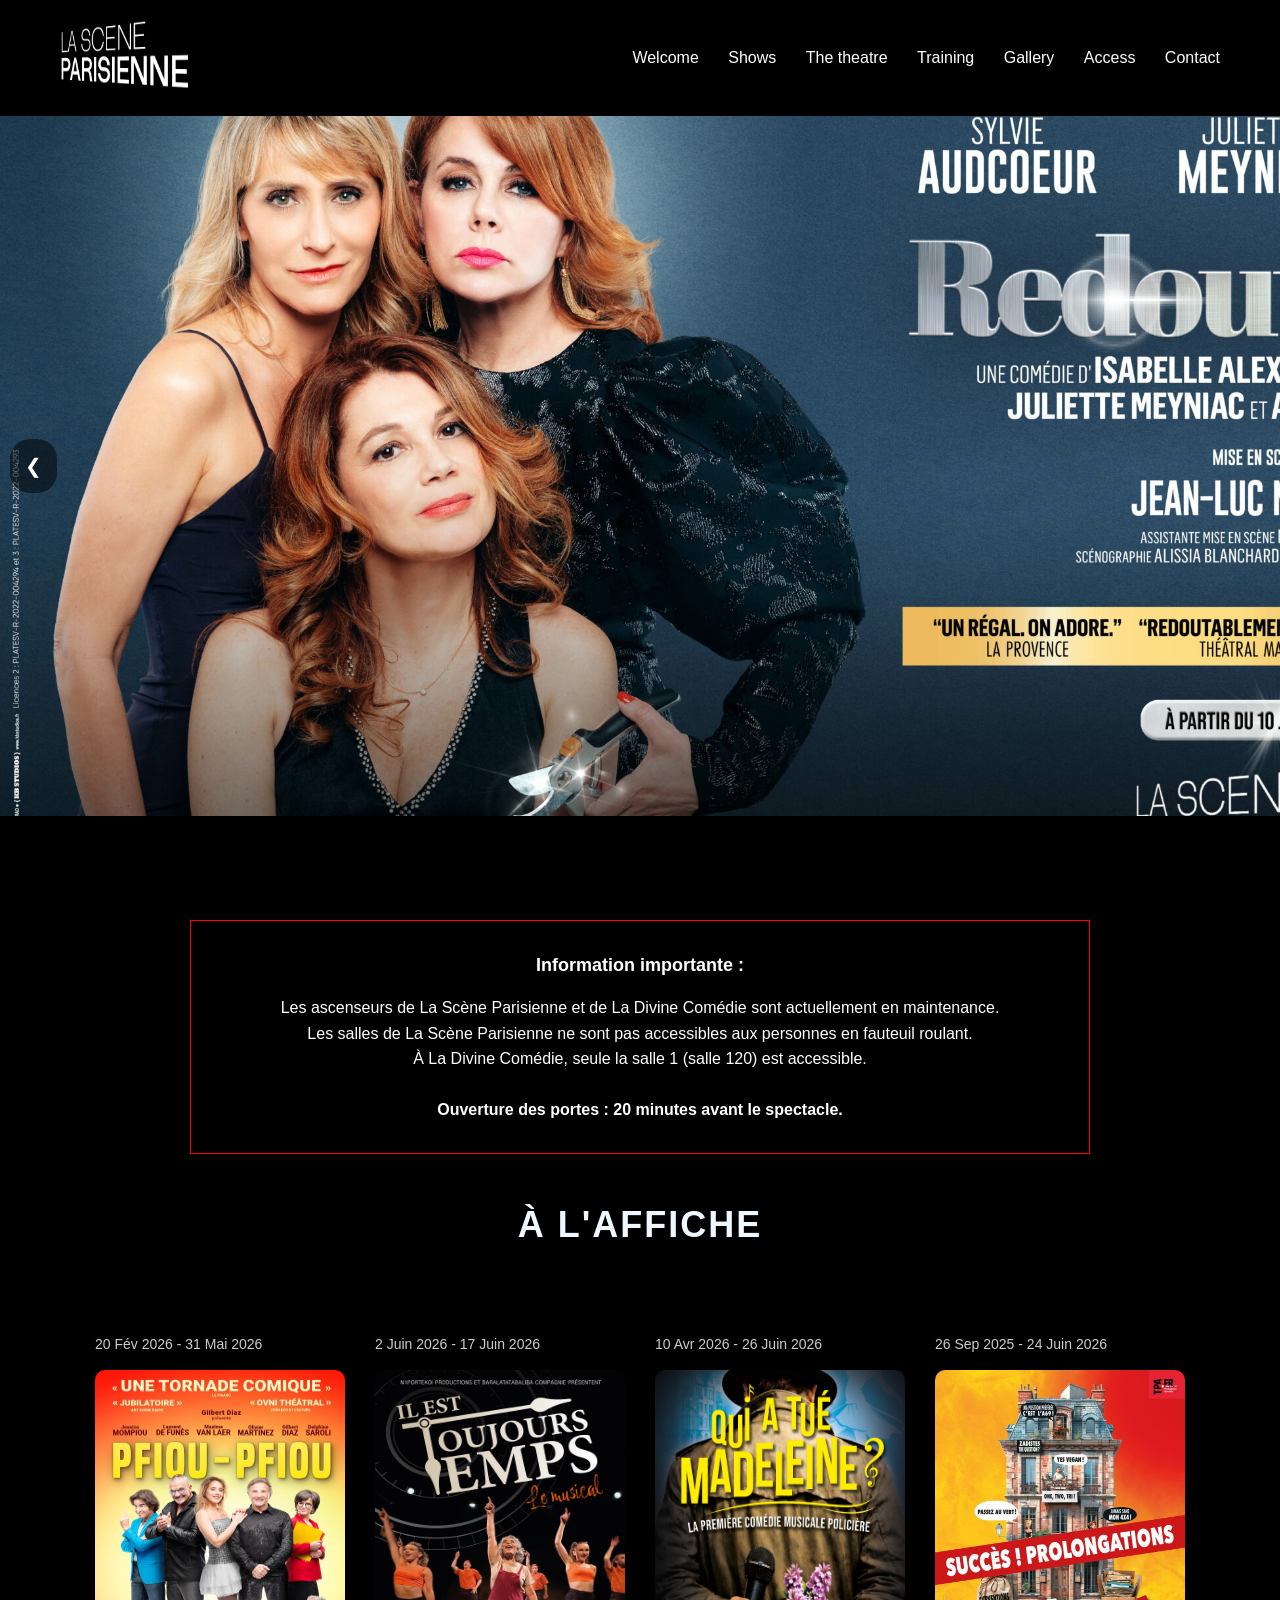
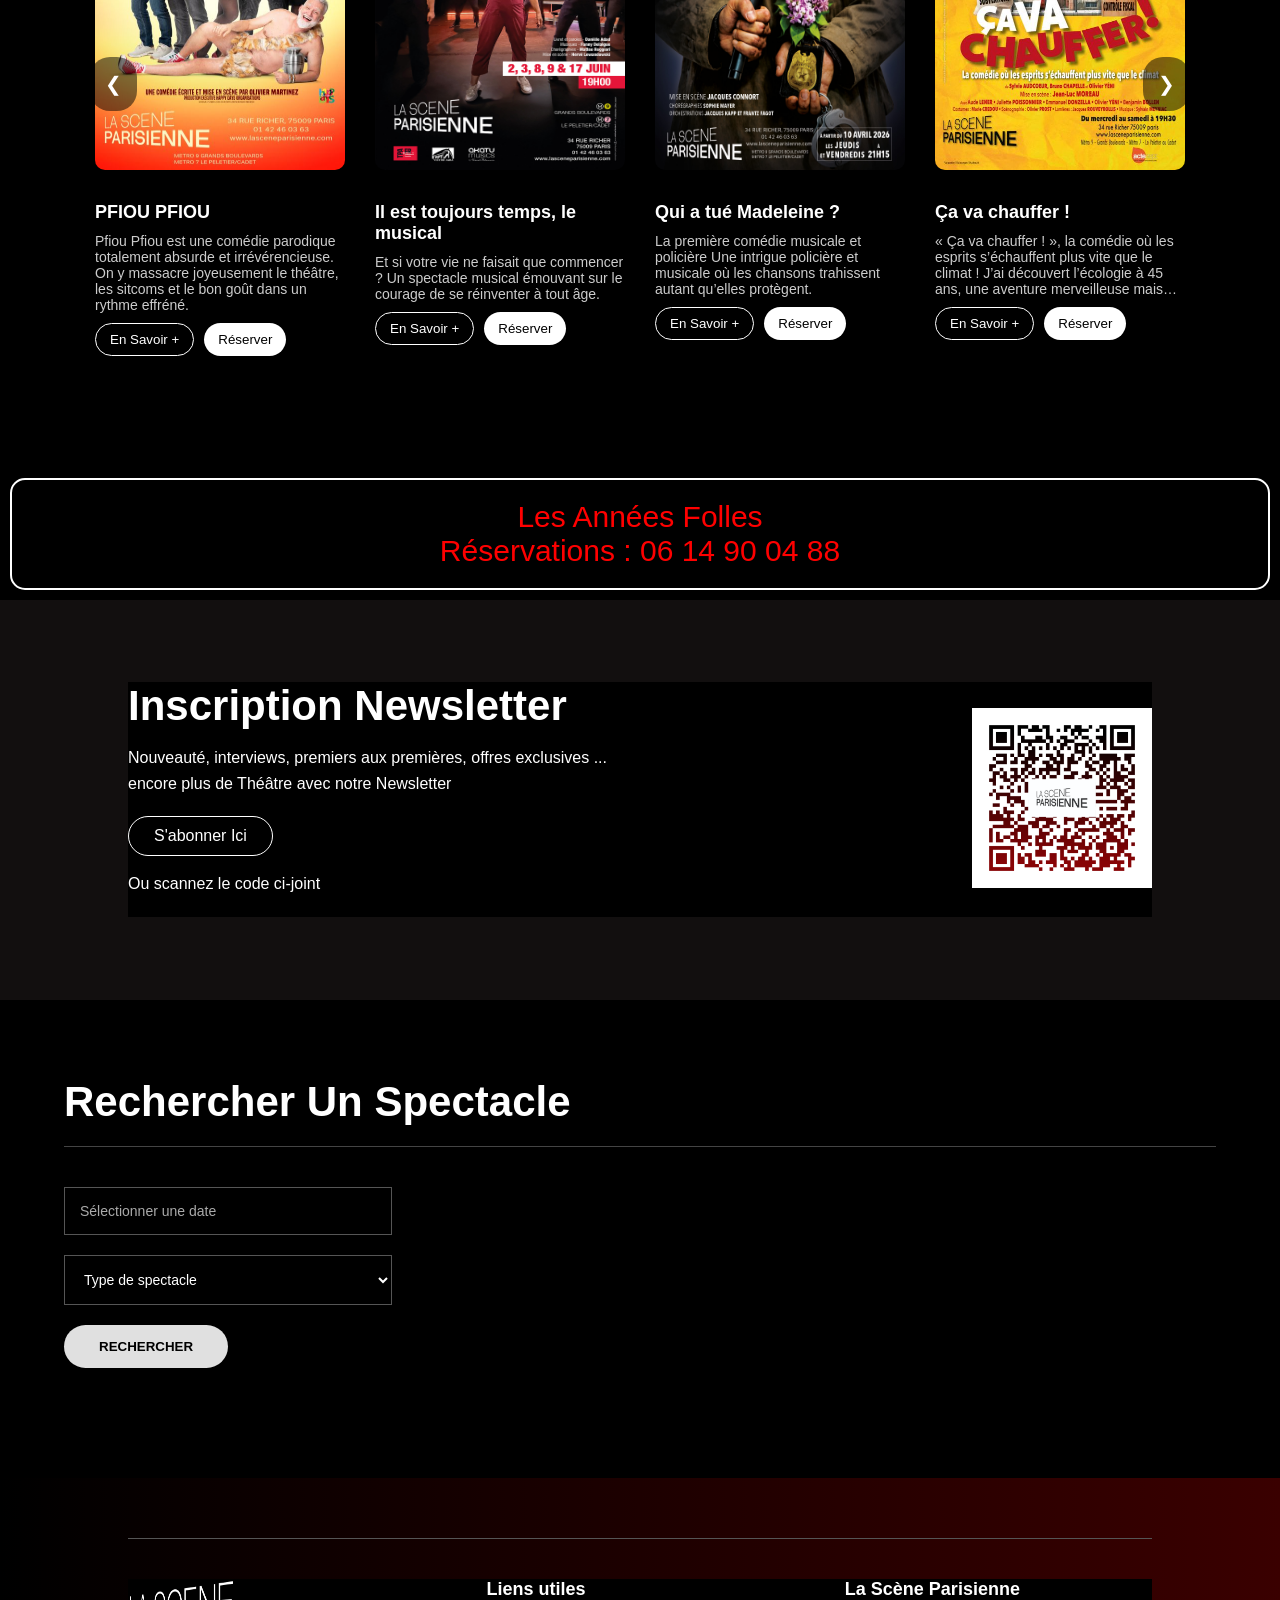
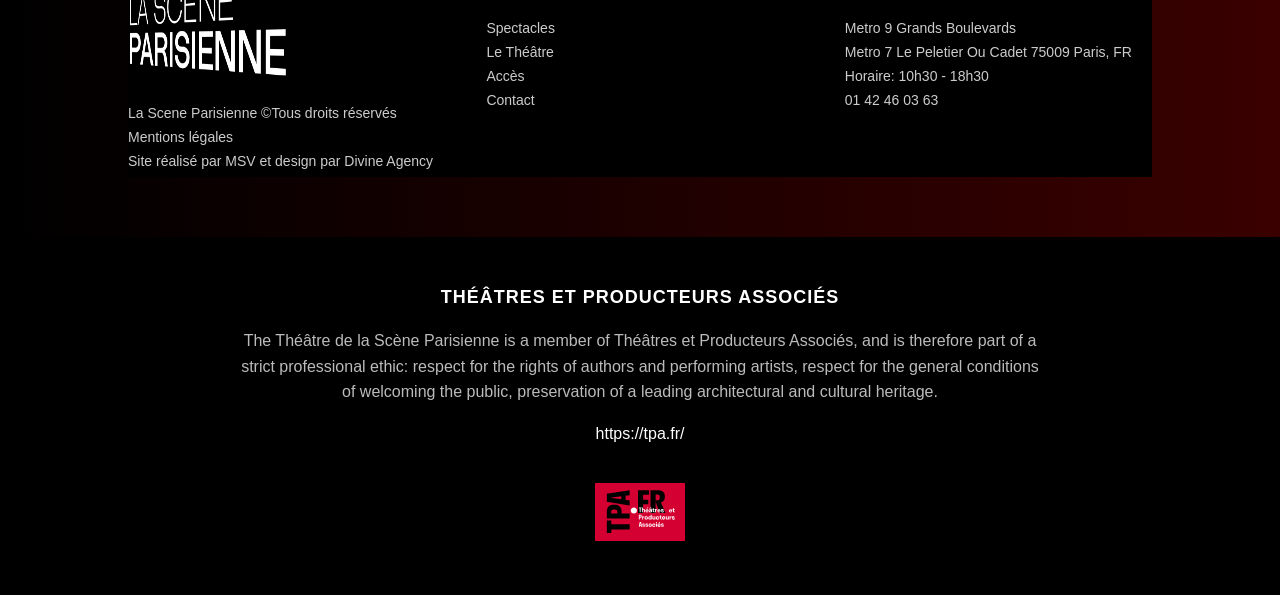
==== index.html @ 24330afe "Add files via upload" ====
<!DOCTYPE html>
<html lang="en">

<head>
    <meta charset="UTF-8">
    <meta name="viewport" content="width=device-width, initial-scale=1.0">
    <title>La Scene Parisienne</title>
    <link rel="stylesheet" href="assets/css/style.css">
    <link rel="stylesheet" href="https://cdn.jsdelivr.net/npm/flatpickr/dist/flatpickr.min.css">

</head>

<body>

    <!-- HEADER -->
    <header class="header">
        <div class="logo"><img src="assets/images/logo.webp" alt="" style="width: 130px; height: 70px;"></div>

        <nav class="nav">
            <a href="index.html">Welcome</a>
            <a href="show.html">Shows</a>
            <a href="theatre.html">The theatre</a>
            <a href="Training.html">Training</a>
            <a href="Gallery.html">Gallery</a>
            <a href="Access.html">Access</a>
            <a href="Contact.html">Contact</a>
        </nav>
    </header>

    <!-- HERO SLIDER -->

    <div class="banner-container">

        <!-- Left Arrow -->
        <button class="arrow left" onclick="prevBanner()">❮</button>

        <!-- Banner -->
        <div class="banner-wrapper">
            <div class="banner" id="banner">

                <!-- 20 Images -->
                <img src="assets/images/banner 1.jpg">
                <img src="assets/images/banner 2.jpg">
                <img src="assets/images/banner 3.jpg">
                <img src="assets/images/banner 4.png">
                <img src="assets/images/banner 5.jpeg">
                <img src="assets/images/banner 6.jpg">
                <img src="assets/images/banner 7.png">
                <img src="assets/images/banner 8.png">
                <img src="assets/images/banner 9.jpg">
                <img src="assets/images/banner 10.jpeg">
                <img src="assets/images/banner 11.jpeg">
                <img src="assets/images/banner 12.jpg">
                <img src="assets/images/banner 13.jpg">
                <img src="assets/images/banner 14.png">
                <img src="assets/images/banner 15.png">
                <img src="assets/images/banner 16.jpg">
                <img src="assets/images/banner 17.jpg">
                <img src="assets/images/banner 18.png">
                <img src="assets/images/banner 19.jpg">
                <img src="assets/images/banner 13.jpg">

            </div>
        </div>

        <!-- Right Arrow -->
        <button class="arrow right" onclick="nextBanner()">❯</button>

    </div><br><br><br>

    <div class="info-section">

        <div class="info-box">
            <p class="title">Information importante :</p>

            <p>
                Les ascenseurs de La Scène Parisienne et de La Divine Comédie sont actuellement en maintenance.<br> Les
                salles de La Scène Parisienne ne sont pas accessibles aux personnes en fauteuil roulant.<br> À La Divine
                Comédie, seule la salle 1
                (salle 120) est accessible.
            </p>

            <p class="highlight">
                Ouverture des portes : 20 minutes avant le spectacle.
            </p>
        </div>

        <h2 class="heading" style="color: aliceblue;">À L'AFFICHE</h2>

    </div>

    <!-- slider -->
    <div class="slider-container">

        <button class="arrow left" onclick="slideLeft()">❮</button>

        <div class="slider-wrapper">
            <div class="slider" id="slider">

                <!-- CARD 1 -->
                <div class="program-card" onclick="openProgram(0)">
                    <p>12 Juin 2026 - 12 Juin 2026</p><br>
                    <img src="assets/images/show 1.png" style="width: 250px; height: 400px;"><br><br>
                    <h3>Sakura Swan</h3>
                    <p>Un voyage vers le paradis. Sakura Swan est une histoire bouleversante d’amour, de perte et de
                        transformation. Elle suit Sakura, un cygne attiré par</p>
                    <div class="btns">
                        <button class="outline">En Savoir +</button>
                        <button class="fill">Réserver</button>
                    </div>
                </div>

                <!-- CARD 2 -->
                <div class="program-card" onclick="openProgram(1)">
                    <p>20 Fév 2026 - 31 Mai 2026</p><br>
                    <img src="assets/images/show 2.jpg" style="width: 250px; height: 400px;"><br><br>
                    <h3>PFIOU PFIOU</h3>
                    <p>Pfiou Pfiou est une comédie parodique totalement absurde et irrévérencieuse. On y massacre
                        joyeusement le théâtre, les sitcoms et le bon goût dans un rythme effréné.</p>
                    <div class="btns">
                        <button class="outline">En Savoir +</button>
                        <button class="fill">Réserver</button>
                    </div>
                </div>

                <!-- CARD 3 -->
                <div class="program-card" onclick="openProgram(2)">
                    <p>2 Juin 2026 - 17 Juin 2026</p><br>
                    <img src="assets/images/show 3.png" style="width: 250px; height: 400px;"><br><br>
                    <h3>Il est toujours temps, le musical</h3>
                    <p>Et si votre vie ne faisait que commencer ? Un spectacle musical émouvant sur le courage de se
                        réinventer à tout âge.</p>
                    <div class="btns">
                        <button class="outline">En Savoir +</button>
                        <button class="fill">Réserver</button>
                    </div>
                </div>

                <!-- CARD 4 -->
                <div class="program-card" onclick="openProgram(3)">
                    <p>10 Avr 2026 - 26 Juin 2026</p><br>
                    <img src="assets/images/show 4.jpg" style="width: 250px; height: 400px;"><br><br>
                    <h3>Qui a tué Madeleine ?</h3>
                    <p>La première comédie musicale et policière Une intrigue policière et musicale où les chansons
                        trahissent autant qu’elles protègent. </p>
                    <div class="btns">
                        <button class="outline">En Savoir +</button>
                        <button class="fill">Réserver</button>
                    </div>
                </div>

                <!-- CARD 5 -->
                <div class="program-card" onclick="openProgram(4)">
                    <p>26 Sep 2025 - 24 Juin 2026</p><br>
                    <img src="assets/images/show 5.jpg" style="width: 250px; height: 400px;"><br><br>
                    <h3>Ça va chauffer !</h3>
                    <p>« Ça va chauffer ! », la comédie où les esprits s’échauffent plus vite que le climat ! J’ai
                        découvert l’écologie à 45 ans, une aventure merveilleuse mais…</p>
                    <div class="btns">
                        <button class="outline">En Savoir +</button>
                        <button class="fill">Réserver</button>
                    </div>
                </div>

                <!-- CARD 6 -->
                <div class="program-card" onclick="openProgram(5)">
                    <p>10 Jan 2026 - 18 Avr 2026</p><br>
                    <img src="assets/images/show 6.jpg" style="width: 250px; height: 400px;"><br><br>
                    <h3>Redouanne Harjane</h3>
                    <p>Redouanne Harjane a vu le futur. Et franchement c’est pas brillant. Alors il en parle, il en rit,
                        et parfois même…</p>
                    <div class="btns">
                        <button class="outline">En Savoir +</button>
                        <button class="fill">Réserver</button>
                    </div>
                </div>


                <!-- CARD 7 -->
                <div class="program-card" onclick="openProgram(6)">
                    <p>25 Sep 2025 - 27 Juin 2026</p><br>
                    <img src="assets/images/show 7.jpg" style="width: 250px; height: 400px;"><br><br>
                    <h3>DONEL JACK’SMAN, NOUVEAU SPECTACLE</h3>
                    <p>Donel Jack’sman figure incontournable du standup, des réseaux sociaux et de la télévision
                        française. </p>
                    <div class="btns">
                        <button class="outline">En Savoir +</button>
                        <button class="fill">Réserver</button>
                    </div>
                </div>


                <!-- CARD 8 -->
                <div class="program-card" onclick="openProgram(7)">
                    <p>27 Sep 2025 - 29 Août 2026</p><br>
                    <img src="assets/images/show 8.jpg" style="width: 250px; height: 400px;"><br><br>
                    <h3>Flemme</h3>
                    <p>Les adultes deviennent des ados, pour que les ados deviennent des adultes…. Quand les parents
                        pètent les plombs pour devenir des « boloss »</p>
                    <div class="btns">
                        <button class="outline">En Savoir +</button>
                        <button class="fill">Réserver</button>
                    </div>
                </div>


                <!-- CARD 9 -->
                <div class="program-card" onclick="openProgram(8)">
                    <p>17 Avr 2026-29 Mai 2026</p><br>
                    <img src="assets/images/show 9.jpg" style="width: 250px; height: 400px;"><br><br>
                    <h3>Nadège dans 100 Gêne Puzzle</h3>
                    <p>Puzzle est le premier spectacle solo de Nadège, offrant une exploration intime de son parcours en
                        tant que femme, fille d’immigrés et citoyenne du monde.</p>
                    <div class="btns">
                        <button class="outline">En Savoir +</button>
                        <button class="fill">Réserver</button>
                    </div>
                </div>


                <!-- CARD 10 -->
                <div class="program-card" onclick="openProgram(9)">
                    <p>2 Mai 2025 - 27 Juin 2026</p><br>
                    <img src="assets/images/show 10.png" style="width: 250px; height: 400px;"><br><br>
                    <h3>Je t’aime à l’italienne/algérienne</h3>
                    <p>La plus méditerranéenne des comédies est de retour à Paris ! Le titre de cette comédie aldente
                        vous rappelle une chanson ringarde voire un poil cul-cul de Frédéric François ?</p>
                    <div class="btns">
                        <button class="outline">En Savoir +</button>
                        <button class="fill">Réserver</button>
                    </div>
                </div>

                <!-- CARD 11 -->
                <div class="program-card" onclick="openProgram(10)">
                    <p>3 Jan 2026 - 26 Avr 2026</p><br>
                    <img src="assets/images/show 11.png" style="width: 250px; height: 400px;"><br><br>
                    <h3>RODRIGUE</h3>
                    <p>Rodrigue, étoile montante de la nouvelle génération, pose son micro à la Scène Parisienne. Depuis
                        six ans sur scène, Rodrigue a affiné son regard :</p>
                    <div class="btns">
                        <button class="outline">En Savoir +</button>
                        <button class="fill">Réserver</button>
                    </div>
                </div>

                <!-- CARD 12 -->
                <div class="program-card" onclick="openProgram(11)">
                    <p>2 Fév 2026 - 27 Avr 2026</p><br>
                    <img src="assets/images/show 12.jpg" style="width: 250px; height: 400px;"><br><br>
                    <h3>ET PENDANT CE TEMPS SIGMUND FREUDONNE</h3>
                    <p>après Et pendant ce temps Simone veille !</p>
                    <div class="btns">
                        <button class="outline">En Savoir +</button>
                        <button class="fill">Réserver</button>
                    </div>
                </div>

                <!-- CARD 13 -->
                <div class="program-card" onclick="openProgram(12)">
                    <p>7 Sep 2025-21 Juin 2026</p><br>
                    <img src="assets/images/show 13.jpg" style="width: 250px; height: 400px;"><br><br>
                    <h3>Le Fieald</h3>
                    <p>Envie d’une soirée drôle, insolite et pleine de surprises ? Ne manquez pas le FIEALD, la plus
                        folle scène ouverte de Paris !</p>
                    <div class="btns">
                        <button class="outline">En Savoir +</button>
                        <button class="fill">Réserver</button>
                    </div>
                </div>

                <!-- CARD 14 -->
                <div class="program-card" onclick="openProgram(13)">
                    <p>25 Fév 2026 - 27 Mai 2026</p><br>
                    <img src="assets/images/show 14.png" style="width: 250px; height: 400px;"><br><br>
                    <h3>WILLEM FAIT LE COMIQUE</h3>
                    <p>Un premier spectacle généreux et profondément personnel. Dans « Willem fait le comique »,
                        l’humoriste se livre avec sincérité et autodérision à</p>
                    <div class="btns">
                        <button class="outline">En Savoir +</button>
                        <button class="fill">Réserver</button>
                    </div>
                </div>

                <!-- CARD 15 -->
                <div class="program-card" onclick="openProgram(14)">
                    <p>17 Fév 2026 - 28 Avr 2026</p><br>
                    <img src="assets/images/show 15.jpg" style="width: 250px; height: 400px;"><br><br>
                    <h3>Délivrez-nous du mâle</h3>
                    <p>On a fait la bringue dans un monastère hier ? J’ai un moine dans mon canapé ! Une délirante et
                        irrévérencieuse comédie dans un authentique dérapage théâtral
                    </p>
                    <div class="btns">
                        <button class="outline">En Savoir +</button>
                        <button class="fill">Réserver</button>
                    </div>
                </div>

                <!-- CARD 16 -->
                <div class="program-card" onclick="openProgram(15)">
                    <p>17 Avr 2026 - 29 Mai 2026</p><br>
                    <img src="assets/images/show 16.jpeg" style="width: 250px; height: 400px;"><br><br>
                    <h3>Nadège 100 Gêne dans Puzzle</h3>
                    <p>Puzzle est le premier spectacle solo de Nadège, offrant une exploration intime de son parcours en
                        tant que femme, fille d’immigrés et citoyenne du monde.</p>
                    <div class="btns">
                        <button class="outline">En Savoir +</button>
                        <button class="fill">Réserver</button>
                    </div>
                </div>

                <!-- CARD 17 -->
                <div class="program-card" onclick="openProgram(16)">
                    <p>22 Juin 2026 - 22 Juin 2026</p><br>
                    <img src="assets/images/show 17.jpg" style="width: 250px; height: 400px;"><br><br>
                    <h3>Le Prix Copeau 2026</h3>
                    <p>Une soirée unique où les élèves de notre école se confrontent au regard d’un jury présidé par
                        Michel Fau. Le Prix Copeau 2026 marque l’aboutissement</p>
                    <div class="btns">
                        <button class="outline">En Savoir +</button>
                        <button class="fill">Réserver</button>
                    </div>
                </div>

                <!-- CARD 18 -->
                <div class="program-card" onclick="openProgram(17)">
                    <p>30 Mai 2026-5 Juil 2026</p><br>
                    <img src="assets/images/show 18.jpg" style="width: 250px; height: 400px;"><br><br>
                    <h3>Wary Nichen en arabe</h3>
                    <p>Un conte de stand up raconté par un dz citoyen du monde en arabe darija S’il t’arrive de glisser
                        les mots « Labes », « amdoulah » et « inchalah » dans une discussion</p>
                    <div class="btns">
                        <button class="outline">En Savoir +</button>
                        <button class="fill">Réserver</button>
                    </div>
                </div>

                <!-- CARD 19 -->
                <div class="program-card" onclick="openProgram(18)">
                    <p>18 Juin 2026 - 18 Juin 2026</p><br>
                    <img src="assets/images/show 19.png" style="width: 250px; height: 400px;"><br><br>
                    <h3>Thomas Barbazan : On l’appelait DJ Chelou</h3>
                    <p>Le parodieur le plus golri de l’Ouest est de retour dans le secteur pour un spectacle inédit.</p>
                    <div class="btns">
                        <button class="outline">En Savoir +</button>
                        <button class="fill">Réserver</button>
                    </div>
                </div>

                <!-- CARD 20 -->
                <div class="program-card" onclick="openProgram(19)">
                    <p>7 Mai 2026-7 Mai 2026</p><br>
                    <img src="assets/images/show 20.png" style="width: 250px; height: 400px;"><br><br>
                    <h3>ZAC BULLE – Spectacle en bricolage</h3>
                    <p>Quand Zac Bulle (de son vrai nom Zachary Allard) commence à partager de courts films cocasses sur
                        le web alors qu’il n’a que</p>
                    <div class="btns">
                        <button class="outline">En Savoir +</button>
                        <button class="fill">Réserver</button>
                    </div>
                </div>

                <!-- CARD 21 -->
                <div class="program-card" onclick="openProgram(20)">
                    <p>16 Oct 2025 - 11 Juin 2026</p><br>
                    <img src="assets/images/show 21.png" style="width: 250px; height: 400px;"><br><br>
                    <h3>Le spectacle américain des Blues Brothers par The Real Eight Killers</h3>
                    <p>La suite du film « The Blues Brothers » en live, plus Rock, Blues, Burlesque. Une mise en scène
                        déjantée avec des guitares</p>
                    <div class="btns">
                        <button class="outline">En Savoir +</button>
                        <button class="fill">Réserver</button>
                    </div>
                </div>

                <!-- CARD 22 -->
                <div class="program-card" onclick="openProgram(21)">
                    <p>13 Juin 2026- 13 Juin 2026</p><br>
                    <img src="assets/images/500.jpg" style="width: 250px; height: 400px;"><br><br>
                    <h3>Concours GOAT des comédiens – Saison 4</h3>
                    <p>Créez le personnage de vos rêves, écrivez son histoire et donnez-lui vie sur scène. Le Concours
                        GOAT des comédiens est une compétition artistique</p>
                    <div class="btns">
                        <button class="outline">En Savoir +</button>
                        <button class="fill">Réserver</button>
                    </div>
                </div>

                <!-- CARD 23 -->
                <div class="program-card" onclick="openProgram(22)">
                    <p>8 Jan 2026 - 27 Avr 2026</p><br>
                    <img src="assets/images/show 23.jpg" style="width: 250px; height: 400px;"><br><br>
                    <h3>ARLETTY, UN CŒUR TRÈS OCCUPÉ</h3>
                    <p>Arletty comme vous ne l’avez jamais vu ! Grâce à une correspondance foisonnante et inédite, venez
                        découvrir cette</p>
                    <div class="btns">
                        <button class="outline">En Savoir +</button>
                        <button class="fill">Réserver</button>
                    </div>
                </div>

                <!-- CARD 24 -->
                <div class="program-card" onclick="openProgram(23)">
                    <p>20 Jan 2026 - 28 Avr 2026</p><br>
                    <img src="assets/images/show 24.jpg" style="width: 250px; height: 400px;"><br><br>
                    <h3>NOTRE CHER AUTEUR</h3>
                    <p>Comment transformer une tragédie en comédie sans que l’auteur s’en rende compte ? Serge est à la
                        recherche</p>
                    <div class="btns">
                        <button class="outline">En Savoir +</button>
                        <button class="fill">Réserver</button>
                    </div>
                </div>

                <!-- CARD 25 -->
                <div class="program-card" onclick="openProgram(24)">
                    <p>22 Mar 2026 - 24 Juin 2026</p><br>
                    <img src="assets/images/show 25.png" style="width: 250px; height: 400px;"><br><br>
                    <h3>La vieille</h3>
                    <p>Et si le mort n’était pas tout à fait mort ? Une étrange vieille se rend à l’appartement du
                        personnage principal.</p>
                    <div class="btns">
                        <button class="outline">En Savoir +</button>
                        <button class="fill">Réserver</button>
                    </div>
                </div>

                <!-- CARD 26 -->
                <div class="program-card" onclick="openProgram(25)">
                    <p>4 Avr 2026 - 25 Avr 2026</p><br>
                    <img src="assets/images/show 26.jpg" style="width: 250px; height: 400px;"><br><br>
                    <h3>BODYCOUNT</h3>
                    <p>LA COMÉDIE QUI COMPTE… Alex est un romantique convaincu, Sabrina et Sébastien,</p>
                    <div class="btns">
                        <button class="outline">En Savoir +</button>
                        <button class="fill">Réserver</button>
                    </div>
                </div>

                <!-- CARD 27 -->
                <div class="program-card" onclick="openProgram(26)">
                    <p>11 Avr 2026 - 22 Avr 2026</p><br>
                    <img src="assets/images/show 27.png" style="width: 250px; height: 400px;"><br><br>
                    <h3>À Contretemps</h3>
                    <p>2050. Le voyage temporel existe enfin … Mais seulement pour les plus privilégiés. Une Brigade
                        Inter Temporelle</p>
                    <div class="btns">
                        <button class="outline">En Savoir +</button>
                        <button class="fill">Réserver</button>
                    </div>
                </div>

                <!-- CARD 28 -->
                <div class="program-card" onclick="openProgram(27)">
                    <p>31 Jan 2026 - 27 Juin 2026</p><br>
                    <img src="assets/images/show 28.jpg" style="width: 250px; height: 400px;"><br><br>
                    <h3>Frédéric Bukolé dans Épopée</h3>
                    <p>Épopée, la célébration de la résilience et de l’humour qui transforme chaque épreuve en une
                        aventure mémorable.</p>
                    <div class="btns">
                        <button class="outline">En Savoir +</button>
                        <button class="fill">Réserver</button>
                    </div>
                </div>

                <!-- CARD 29 -->
                <div class="program-card" onclick="openProgram(28)">
                    <p>27 Nov 2025-4 Juin 2026</p><br>
                    <img src="assets/images/show 29.jpg" style="width: 250px; height: 400px;"><br><br>
                    <h3>Grand temps</h3>
                    <p>Avec son humour tranchant et son franc-parler, Coco Makmak décortique les contradictions
                        culturelles dans un one-woman</p>
                    <div class="btns">
                        <button class="outline">En Savoir +</button>
                        <button class="fill">Réserver</button>
                    </div>
                </div>

                <!-- CARD 30 -->
                <div class="program-card" onclick="openProgram(29)">
                    <p>2 Avr 2026-7 Mai 2026</p><br>
                    <img src="assets/images/show 30.png" style="width: 250px; height: 400px;"><br><br>
                    <h3>Les Années Folles</h3>
                    <p>Dans la vie faut pas s’en faire! » Avec Maurice Chevalier, Charles Trenet et Arletty, « il y a
                        toujours de la joie! Dans la Vie faut pas s’en faire, Un baiser, La Mer… </p>
                    <div class="btns">
                        <button class="outline">En Savoir +</button>
                        <button class="fill">Réserver</button>
                    </div>
                </div>

                <!-- CARD 31 -->
                <div class="program-card" onclick="openProgram(30)">
                    <p>10 Juin 2026 - 10 Juin 2026</p><br>
                    <img src="assets/images/show 31.jpg" style="width: 250px; height: 400px;"><br><br>
                    <h3>JE SUIS LA FEMME </h3>
                    <p>JE SUIS LA FEMME – L’Éveil d’une Humanité Sensible « Et si votre plus grande force était votre
                        vulnérabilité ? »</p>
                    <div class="btns">
                        <button class="outline">En Savoir +</button>
                        <button class="fill">Réserver</button>
                    </div>
                </div>

                <!-- CARD 32 -->
                <!-- <div class="program-card" onclick="openProgram(31)">
                    <p>7 Avr 2026-7 Avr 2026</p><br>
                    <img src="assets/images/show 32.png" style="width: 250px; height: 400px;"><br><br>
                    <h3>Денис Чужой в Париже</h3>
                    <p>Lorem ipsum dolor sit amet.</p>
                    <div class="btns">
                        <button class="outline">En Savoir +</button>
                        <button class="fill">Réserver</button>
                    </div>
                </div> -->

                <!-- CARD 33 -->
                <!-- <div class="program-card" onclick="openProgram(32)">
                    <p>12 Avr 2026 - 19 Avr 2026</p><br>
                    <img src="assets/images/show 33.jpg" style="width: 250px; height: 400px;"><br><br>
                    <h3>SARAH DONNA: LE VOYAGE EN-CHANTANT, SAISON 2</h3>
                    <p>Lorem ipsum dolor sit amet.</p>
                    <div class="btns">
                        <button class="outline">En Savoir +</button>
                        <button class="fill">Réserver</button>
                    </div>
                </div> -->

                <!-- CARD 34 -->
                <div class="program-card" onclick="openProgram(33)">
                    <p>25 Avr 2026 - 25 Avr 2026</p><br>
                    <img src="assets/images/show 34.jpg" style="width: 250px; height: 400px;"><br><br>
                    <h3>NABIL KOLLEB dans Tounsi W Nos</h3>
                    <p>Dans son spectacle, Nabil remarque que son quotidien est bizarre, pourtant il a un job, une
                        famille, des enfants, mais réellement</p>
                    <div class="btns">
                        <button class="outline">En Savoir +</button>
                        <button class="fill">Réserver</button>
                    </div>
                </div>

                <!-- CARD 35 -->
                <div class="program-card" onclick="openProgram(34)">
                    <p>4 Mai 2026-4 Mai 2026</p><br>
                    <img src="assets/images/show 35.png" style="width: 250px; height: 400px;"><br><br>
                    <h3>Carte blanche à Fanny Delaigue</h3>
                    <p>Fanny Delaigue, de la comédie musicale à la pop : une soirée 100 % live De la comédie musicale à
                        la Star Academy,</p>
                    <div class="btns">
                        <button class="outline">En Savoir +</button>
                        <button class="fill">Réserver</button>
                    </div>
                </div>

                <!-- CARD 36 -->
                <div class="program-card" onclick="openProgram(35)">
                    <p>20 Mai 2026-20 Mai 2026</p><br>
                    <img src="assets/images/show 36.jpg" style="width: 250px; height: 400px;"><br><br>
                    <h3>Concert du groupe Tazenda</h3>
                    <p>Gino Marielli guitare et voix Gigi Camedda piano et voix Serena Carta Mantiglia voix soliste et
                        clavier Massimo Cossu guitares</p>
                    <div class="btns">
                        <button class="outline">En Savoir +</button>
                        <button class="fill">Réserver</button>
                    </div>
                </div>

                <!-- CARD 37 -->
                <div class="program-card" onclick="openProgram(36)">
                    <p>26 Mai 2026-4 Juin 2026</p><br>
                    <img src="assets/images/show 37.png" style="width: 250px; height: 400px;"><br><br>
                    <h3>le Sourire de Luis: hommage à Luis Mariano</h3>
                    <p>De La Belle de Cadix au Chanteur de Mexico, venez revivre les grands moments de cet immense
                        artiste qu’était Luis Mariano.</p>
                    <div class="btns">
                        <button class="outline">En Savoir +</button>
                        <button class="fill">Réserver</button>
                    </div>
                </div>

                <!-- CARD 38 -->
                <div class="program-card" onclick="openProgram(37)">
                    <p>13 Déc 2026 - 18 Avr 2027</p><br>
                    <img src="assets/images/show 38.jpg" style="width: 250px; height: 400px;"><br><br>
                    <h3> Karine Dubernet dans CARABISTOUILLES</h3>
                    <p>Campagnes électorales, affaires, corruption, promesses bidon… bienvenue au royaume des
                        Carabistouilles ! Et si la démocratie n’était qu’un tour de passe-passe ?</p>
                    <div class="btns">
                        <button class="outline">En Savoir +</button>
                        <button class="fill">Réserver</button>
                    </div>
                </div>

                <!-- CARD 39 -->
                <div class="program-card" onclick="openProgram(38)">
                    <p>30 Mai 2026 - 30 Mai 2026</p><br>
                    <img src="assets/images/show 39.jpeg" style="width: 250px; height: 400px;"><br><br>
                    <h3>Fouad Reeves dans Délicieuse Insolence</h3>
                    <p>Et si on arrêtait de marcher sur des œufs pour recommencer à rire ? Toi aussi t’as l’impression
                        que ce monde ressemble de plus en plus à un meuble </p>
                    <div class="btns">
                        <button class="outline">En Savoir +</button>
                        <button class="fill">Réserver</button>
                    </div>
                </div>

                <!-- CARD 40 -->
                <div class="program-card" onclick="openProgram(39)">
                    <p>12 Avr 2026 - 11 Oct 2026</p><br>
                    <img src="assets/images/show 40.jpg" style="width: 250px; height: 400px;"><br><br>
                    <h3>Karine Dubernet dans PERLIMPINPIN</h3>
                    <p>Connue pour son humour incisif & audacieux, Karine Dubernet se rit des ficelles du pouvoir. Avec
                        son humour piquant et son audace réjouissante, </p>
                    <div class="btns">
                        <button class="outline">En Savoir +</button>
                        <button class="fill">Réserver</button>
                    </div>
                </div>

                <!-- CARD 41 -->
                <div class="program-card" onclick="openProgram(40)">
                    <p>15 Sep 2025 - 30 Mar 2026</p><br>
                    <img src="assets/images/show 41.jpeg" style="width: 250px; height: 400px;"><br><br>
                    <h3>Radio Nova – La riposte</h3>
                    <p>Venez assister en live à La riposte, l’émission de Radio Nova qui démonte l’actualité à coups de
                        punchlines acérées !</p>
                    <div class="btns">
                        <button class="outline">En Savoir +</button>
                        <button class="fill">Réserver</button>
                    </div>
                </div>

                <!-- CARD 42 -->
                <div class="program-card" onclick="openProgram(41)">
                    <p>17 Oct 2026- 24 Avr 2027</p><br>
                    <img src="assets/images/show 42.jpg" style="width: 250px; height: 400px;"><br><br>
                    <h3>LE LAC DES CYGNES</h3>
                    <p>Ballet féerique pour les petits. LE LAC DES CYGNES – UNE EXPÉRIENCE DE BALLET THÉÂTRAL</p>
                    <div class="btns">
                        <button class="outline">En Savoir +</button>
                        <button class="fill">Réserver</button>
                    </div>
                </div>

                <!-- CARD 43 -->
                <div class="program-card" onclick="openProgram(42)">
                    <p>05 Déc 2026- 20 Fév 2027</p><br>
                    <img src="assets/images/show 43.jpg" style="width: 250px; height: 400px;"><br><br>
                    <h3>CASSE-NOISETTE </h3>
                    <p>a magie de Noël pour les enfants. Cette saison, Casse-Noisette sera présenté à Paris à travers 11
                        représentations exceptionnelles.</p>
                    <div class="btns">
                        <button class="outline">En Savoir +</button>
                        <button class="fill">Réserver</button>
                    </div>
                </div>

                <!-- CARD 44 -->
                <div class="program-card" onclick="openProgram(43)">
                    <p>03 Oct 2026- 03 Avr 2027</p><br>
                    <img src="assets/images/show 44.jpg" style="width: 250px; height: 400px;"><br><br>
                    <h3>Opéra Miaou</h3>
                    <p>L’opéra devient un jeu pour les enfants Ce spectacle enchanteur raconte l’histoire de trois chats
                        malicieux qui, depuis leur plus jeune âge, partagent</p>
                    <div class="btns">
                        <button class="outline">En Savoir +</button>
                        <button class="fill">Réserver</button>
                    </div>
                </div>


                <!-- CARD 45 -->
                <div class="program-card" onclick="openProgram(44)">
                    <p>02 Juil 2026- 29 Août 2026</p><br>
                    <img src="assets/images/show 45.jpg" style="width: 250px; height: 400px;"><br><br>
                    <h3>TOC TOC</h3>
                    <p>93 % des gens avouent avoir au moins un TOC… et vous ? La comédie culte aux 3 millions de
                        spectateurs revient</p>
                    <div class="btns">
                        <button class="outline">En Savoir +</button>
                        <button class="fill">Réserver</button>
                    </div>
                </div>

            </div>
        </div>

        <button class="arrow right" onclick="slideRight()">❯</button>

    </div><br><br>

    <!-- TOP HEADER -->
    <div class="top-bar">
        Les Années Folles<br> Réservations : 06 14 90 04 88
    </div>

    <div class="newsletter">
        <div class="content">

            <div class="left">
                <h1>Inscription Newsletter</h1>
                <p>
                    Nouveauté, interviews, premiers aux premières, offres exclusives ... encore plus de Théâtre avec
                    notre Newsletter
                </p>

                <a href="formulaire.html" class="btn">S'abonner Ici</a>

                <p>Ou scannez le code ci-joint</p>
            </div>

            <div class="right">
                <img src="assets/images/qr-code.png" alt="QR Code">
            </div>

        </div>
    </div>

    <!-- BACK TO TOP -->
    <div class="top-btn" onclick="scrollToTop()">↑</div>


    <div class="container2">

        <h1>Rechercher Un Spectacle</h1>
        <div class="line2"></div>

        <div class="row2">

            <!-- LEFT -->
            <div class="left2">

                <input type="text" id="dateRange" placeholder="Sélectionner une date">

                <select id="type">
                    <option value="">Type de spectacle</option>
                    <option value="Comédie">Comédie</option>
                    <option value="Comédies Musicales">Comédies Musicales</option>
                    <option value="Concert">Concert</option>
                    <option value="Drame">Drame</option>
                    <option value="Jeune public">Jeune public</option>
                    <option value="One man show">One man show</option>
                    <option value="One woman show">One woman show</option>
                    <option value="Opéra">Opéra</option>
                    <option value="Plateau d'artistes">Plateau d'artistes</option>
                    <option value="Plateau d'humoristes">Plateau d'humoristes</option>
                    <option value="Seul en scène">Seul en scène</option>
                    <option value="Showcase">Showcase</option>
                    <option value="Spectacle enfant">Spectacle enfant</option>
                    <option value="Spectacle Musical">Spectacle Musical</option>
                </select>

                <button onclick="searchShows()">RECHERCHER</button>

            </div>

            <!-- RIGHT -->
            <div class="right2">
                <p id="slideDate"></p>
                <h2 class="slide-title" id="slideTitle"></h2>
                <p class="slide-desc" id="slideDesc"></p>
            </div>

        </div>

        <div class="results" id="results"></div>

    </div>

    <!-- FLATPICKR JS -->
    <script src="https://cdn.jsdelivr.net/npm/flatpickr"></script>

    <script>
        /* 🔥 DATA (ADD UP TO 41) */
        const shows = [{
            title: "Sakura Swan",
            Dates: "12 Juin 2026- 12 Juin 2026",
            desc: `Un voyage vers le paradis.
Sakura Swan est une histoire bouleversante d’amour, de perte et de transformation.`
        }, {
            title: "PFIOU PFIOU",
            Dates: "20 Fév 2026- 31 Mai 2026",
            desc: `Pfiou Pfiou est une comédie parodique totalement absurde et irrévérencieuse.
On y massacre joyeusement le théâtre,`
        }, {
            title: "Il est toujours temps, le musical",
            Dates: "02 Juin 2026- 17 Juin 2026",
            desc: `Et si votre vie ne faisait que commencer ? Un spectacle musical émouvant sur le courage de se réinventer à tout âge.
Camille, mère protectrice, a toujours voulu bien faire en organisant la vie des siens avec passion.`
        }, {
            title: "Qui a tué Madeleine ?",
            Dates: "10 Avr 2026- 26 Juin 2026",
            desc: `La première comédie musicale et policière
Une intrigue policière et musicale où les chansons trahissent autant qu’elles protègent.`
        }, {
            title: "Ça va chauffer !",
            Dates: "26 Sep 2025- 24 Juin 2026",
            desc: `« Ça va chauffer ! », la comédie où les esprits s’échauffent plus vite que le climat !
J’ai découvert l’écologie à 45 ans, une aventure merveilleuse mais…`
        }, {
            title: "Redouanne Harjane",
            Dates: "10 Jan 2026- 18 Avr 2026",
            desc: `Redouanne Harjane a vu le futur.
Et franchement c’est pas brillant.
Alors il en parle, il en rit, et parfois même…`
        }, {
            title: "DONEL JACK’SMAN, NOUVEAU SPECTACLE",
            Dates: "25 Sep 2025- 27 Juin 2026",
            desc: `Donel Jack’sman figure incontournable du standup, des réseaux sociaux et de la télévision française. Revient dans un nouveau spectacle aussi hilarant que engagé.`
        }, {
            title: "Flemme",
            Dates: "27 Sep 2025- 29 Août 2026",
            desc: "Les adultes deviennent des ados, pour que les ados deviennent des adultes…. Quand les parents pètent."
        }, {
            title: "Nadège dans 100 Gêne Puzzle",
            Dates: "17 Avr 2026- 29 Mai 2026",
            desc: "Puzzle est le premier spectacle solo de Nadège, offrant une exploration intime de son parcours en tant que femme, fille d’immigrés et citoyenne du monde.<br>Le spectacle,"
        }, {
            title: "Je t’aime à l’italienne/algérienne",
            Dates: "02 Mai 2025- 27 Juin 2026",
            desc: "La plus méditerranéenne des comédies est de retour à Paris !<br><br>Le titre de cette comédie aldente vous rappelle une chanson ringarde voire un poil"
        }, {
            title: "RODRIGUE",
            Dates: "03 Jan 2026- 26 Avr 2026",
            desc: "Rodrigue, étoile montante de la nouvelle génération, pose son micro à la Scène Parisienne. Depuis six ans sur scène,"
        }, {
            title: "ET PENDANT CE TEMPS SIGMUND FREUDONNE",
            Dates: "02 Fév 2026- 26 Mai 2026",
            desc: `après Et pendant ce temps Simone veille !`
        }, {
            title: "Le Fieald",
            Dates: "07 Sep 2025- 21 Juin 2026",
            desc: "Envie d’une soirée drôle, insolite et pleine de surprises ? Ne manquez pas le FIEALD, la plus folle scène ouverte de Paris ! Chaque dimanche à 20h30"
        }, {
            title: "WILLEM FAIT LE COMIQUE",
            Dates: "25 Fév 2026- 27 Mai 2026",
            desc: "Un premier spectacle généreux et profondément personnel. Dans « Willem fait le comique », l’humoriste se livre avec sincérité et autodérision à travers des anecdotes de vie, des observations"
        }, {
            title: "Délivrez-nous du mâle",
            Dates: "17 Fév 2026- 28 Avr 2026",
            desc: "On a fait la bringue dans un monastère hier ? J’ai un moine dans mon canapé !Une délirante et irrévérencieuse comédie dans un authentique"
        }, {
            title: "Nadège 100 Gêne dans Puzzle",
            Dates: "17 Avr 2026- 29 Mai 2026",
            desc: "Puzzle est le premier spectacle solo de Nadège, offrant une exploration intime de son parcours en tant que femme, fille d’immigrés et citoyenne du monde. Le spectacle,"
        }, {
            title: "Le Prix Copeau 2026",
            Dates: "22 Juin 2026- 22 Juin 2026",
            desc: "Une soirée unique où les élèves de notre école se confrontent au regard d’un jury présidé par Michel Fau.<br><br>Le Prix Copeau 2026 marque l’aboutissement de l’année de formation professionnelle de l’acteur du Foyer, école de théâtre à"
        }];

        /* DATE RANGE PICKER */
        flatpickr("#dateRange", {
            mode: "range",
            dateFormat: "Y-m-d"
        });

        /* AUTO TEXT SLIDER */
        let current = 0;

        function autoSlide() {
            const s = shows[current];

            document.getElementById("slideTitle").innerText = s.title;
            document.getElementById("slideDesc").innerText = s.desc;
            document.getElementById("slideDate").innerText = s.Dates;

            current = (current + 1) % shows.length;
        }

        setInterval(autoSlide, 3000);
        autoSlide();

        /* SEARCH */
        function searchShows() {

            const range = document.getElementById("dateRange").value;
            const type = document.getElementById("type").value;

            let start = null;
            let end = null;

            if (range.includes(" to ")) {
                let parts = range.split(" to ");
                start = parts[0];
                end = parts[1];
            }

            let filtered = shows.filter(s => {
                return (!start || s.date >= start) &&
                    (!end || s.date <= end) &&
                    (!type || s.type === type);
            });

            displayResults(filtered);
        }

        /* DISPLAY */
        function displayResults(data) {
            const box = document.getElementById("results");
            box.innerHTML = "";

            if (data.length === 0) {
                box.innerHTML = "<p>No shows found</p>";
                return;
            }

            data.forEach((s, index) => {
                box.innerHTML += `
            <div class="card" onclick="openPage(${index})">
                <img src="${s.image}">
                <p>${s.title}</p>
            </div>
        `;
            });
        }

        /* REDIRECT */
        function openPage(index) {
            window.location.href = "spectacles.html?slide=" + index;
        }
    </script>

    <div class="footer-top">

        <div class="line3"></div>

        <div class="footer-row">

            <!-- LEFT -->
            <div class="footer-col">
                <div class="logo"><img src="assets/images/logo.webp" alt="image" style="width: 160px; height: 100px;">
                </div>

                <p>La Scene Parisienne ©Tous droits réservés</p>
                <p>Mentions légales</p>
                <p>Site réalisé par MSV et design par Divine Agency</p>
            </div>

            <!-- CENTER -->
            <div class="footer-col">
                <h3>Liens utiles</h3>

                <p>Spectacles</p>
                <p>Le Théâtre</p>
                <p>Accès</p>
                <p>Contact</p>
            </div>

            <!-- RIGHT -->
            <div class="footer-col">
                <h3>La Scène Parisienne</h3>

                <p>Metro 9 Grands Boulevards</p>
                <p>Metro 7 Le Peletier Ou Cadet 75009 Paris, FR</p>
                <p>Horaire: 10h30 - 18h30</p>
                <p>01 42 46 03 63</p>
            </div>

        </div>
    </div>

    <!-- BOTTOM -->
    <div class="footer-bottom">

        <h3>THÉÂTRES ET PRODUCTEURS ASSOCIÉS</h3>

        <p>
            The Théâtre de la Scène Parisienne is a member of Théâtres et Producteurs Associés, and is therefore part of
            a strict professional ethic: respect for the rights of authors and performing artists, respect for the
            general conditions of welcoming the public,
            preservation of a leading architectural and cultural heritage.
        </p>

        <a href="https://tpa.fr/">https://tpa.fr/</a>

        <img src="assets/images/logo_tpa.fr_.svg" alt="TPA Logo">

    </div>



    <script src="assets/js/script.js"></script>


    <!-- Code injected by live-server -->
    <script>
        // <![CDATA[  <-- For SVG support
        if ('WebSocket' in window) {
            (function () {
                function refreshCSS() {
                    var sheets = [].slice.call(document.getElementsByTagName("link"));
                    var head = document.getElementsByTagName("head")[0];
                    for (var i = 0; i < sheets.length; ++i) {
                        var elem = sheets[i];
                        var parent = elem.parentElement || head;
                        parent.removeChild(elem);
                        var rel = elem.rel;
                        if (elem.href && typeof rel != "string" || rel.length == 0 || rel.toLowerCase() == "stylesheet") {
                            var url = elem.href.replace(/(&|\?)_cacheOverride=\d+/, '');
                            elem.href = url + (url.indexOf('?') >= 0 ? '&' : '?') + '_cacheOverride=' + (new Date().valueOf());
                        }
                        parent.appendChild(elem);
                    }
                }
                var protocol = window.location.protocol === 'http:' ? 'ws://' : 'wss://';
                var address = protocol + window.location.host + window.location.pathname + '/ws';
                var socket = new WebSocket(address);
                socket.onmessage = function (msg) {
                    if (msg.data == 'reload') window.location.reload();
                    else if (msg.data == 'refreshcss') refreshCSS();
                };
                if (sessionStorage && !sessionStorage.getItem('IsThisFirstTime_Log_From_LiveServer')) {
                    console.log('Live reload enabled.');
                    sessionStorage.setItem('IsThisFirstTime_Log_From_LiveServer', true);
                }
            })();
        } else {
            console.error('Upgrade your browser. This Browser is NOT supported WebSocket for Live-Reloading.');
        }
        // ]]>
    </script>
</body>

</html>
---- assets/css/style.css ----
* {
       margin: 0;
       padding: 0;
       background-color: #000;
       box-sizing: border-box;
       font-family: Arial, sans-serif;
   }
   /* HEADER */
   
   .header {
       background: #000;
       color: #fff;
       display: flex;
       justify-content: space-between;
       padding: 20px 60px;
       align-items: center;
   }
   
   .logo {
       font-size: 22px;
       font-weight: bold;
       line-height: 1.2;
   }
   
   .nav a {
       color: #fff;
       margin-left: 25px;
       text-decoration: none;
   }
   
   .nav a:hover {
       border-bottom: 2px solid white;
   }
   /* HERO */
   
   .slider-container {
       position: relative;
       width: 1120px;
       margin: auto;
       overflow: hidden;
   }
   
   .slider-wrapper {
       overflow: hidden;
   }
   
   .slider {
       display: flex;
       transition: transform 0.5s ease;
   }
   
   .program-card {
       min-width: 280px;
       padding: 0 15px; /* Horizontal gap between cards */
       margin-bottom: 50px; /* Space in Y axis */
       /* 4 cards visible */
   }
   
   .program-card img {
       width: 250px;
       border-radius: 10px;
   }
   
   .program-card h3 {
       margin: 10px 0;
       font-size: 18px;
       color: #fff;
   }
   
   .program-card p {
       font-size: 14px;
       color: #ccc;
   }
   
   .btns {
       margin-top: 10px;
       display: flex;
       gap: 10px;
   }
   
   button {
       padding: 8px 14px;
       border-radius: 20px;
       cursor: pointer;
   }
   
   button.outline {
       background: transparent;
       border: 1px solid #fff;
       color: #fff;
   }
   
   button.fill {
       background: #fff;
       color: #000;
       border: none;
   }
   /* Arrows */
   
   .arrow {
       position: absolute;
       top: 40%;
       transform: translateY(-50%);
       background: #111;
       color: #fff;
       border: none;
       padding: 10px 15px;
       cursor: pointer;
       font-size: 20px;
       z-index: 10;
   }
   
   .left {
       left: 0;
   }
   
   .right {
       right: 0;
   }
   /* banner */
   
   .banner-container {
       position: relative;
       width: 1680px;
       max-width: 1699px;
       margin: auto;
       overflow: hidden;
   }
   
   .banner-wrapper {
       overflow: hidden;
   }
   
   .banner {
       display: flex;
       transition: transform 0.5s ease-in-out;
   }
   
   .banner img {
       width: 1680px;
       height: 700px;
       object-fit: cover;
       flex-shrink: 0;
   }
   /* Arrows */
   
   .arrow {
       position: absolute;
       top: 50%;
       transform: translateY(-50%);
       background: rgba(0, 0, 0, 0.5);
       color: white;
       border: none;
       padding: 15px;
       cursor: pointer;
       font-size: 20px;
       z-index: 10;
   }
   
   .left {
       left: 10px;
   }
   
   .right {
       right: 10px;
   }
   
   .arrow:hover {
       background: black;
   }
   /* Red Border Box */
   
   .info-section {
       text-align: center;
       padding: 50px 20px;
   }
   
   .info-box {
       border: 1px solid red;
       padding: 30px;
       color: #fff;
       max-width: 900px;
       margin: 0 auto 50px;
   }
   
   .info-box .title {
       font-weight: bold;
       font-size: 18px;
       margin-bottom: 15px;
   }
   
   .info-box p {
       line-height: 1.6;
       font-size: 16px;
   }
   /* Highlight line */
   
   .highlight {
       margin-top: 25px;
       font-weight: bold;
       font-size: 18px;
   }
   /* Bottom Heading */
   
   .heading {
       font-size: 36px;
       letter-spacing: 2px;
       font-weight: bold;
       margin-bottom: 40px; /* Space in Y axis */
   }
   /* TOP BAR */
   
   .top-bar {
       border: 2px solid #fff;
       border-radius: 15px;
       margin: 10px;
       padding: 20px;
       text-align: center;
       color: red;
       font-size: 30px;
   }
   /* SECTION BACKGROUND */
   
   .newsletter {
       position: relative;
       height: 400px;
       /* background: url('assets/images/ga 6.webp') center/cover no-repeat; */
       display: flex;
       align-items: center;
       justify-content: center;
   }
   /* DARK RED OVERLAY */
   
   .newsletter::before {
       content: "";
       position: absolute;
       inset: 0;
       background: rgba(25, 21, 21, 0.75);
       /* red-dark overlay */
   }
   /* MAIN CONTENT LAYOUT */
   
   .content {
       position: relative;
       display: flex;
       justify-content: space-between;
       align-items: center;
       width: 80%;
       color: white;
   }
   /* LEFT SIDE */
   
   .left {
       max-width: 500px;
   }
   
   .left h1 {
       font-size: 42px;
       margin-bottom: 15px;
   }
   
   .left p {
       margin-bottom: 20px;
       line-height: 1.6;
   }
   /* BUTTON */
   
   .btn {
       display: inline-block;
       padding: 10px 25px;
       border-radius: 25px;
       border: 1px solid white;
       color: white;
       text-decoration: none;
       margin-bottom: 15px;
       transition: 0.3s;
   }
   
   .btn:hover {
       background: white;
       color: black;
   }
   /* RIGHT SIDE QR */
   
   .right img {
       width: 180px;
       background: white;
       padding: 10px;
   }
   /* BACK TO TOP */
   /* MAIN CONTAINER */
   /* MAIN */
   
   .container2 {
       width: 90%;
       margin: auto;
       padding: 60px 0;
       color: #fff;
       font-family: Arial, sans-serif;
   }
   /* TITLE */
   
   .container2 h1 {
       font-size: 42px;
       margin-bottom: 20px;
   }
   /* LINE */
   
   .line2 {
       height: 1px;
       background: #444;
       margin-bottom: 40px;
   }
   /* ROW */
   
   .row2 {
       display: flex;
       gap: 60px;
       align-items: flex-start;
   }
   /* LEFT */
   
   .left2 {
       width: 30%;
   }
   /* INPUT + SELECT */
   
   .left2 input,
   .left2 select {
       width: 100%;
       padding: 15px;
       margin-bottom: 20px;
       background: transparent;
       border: 1px solid #555;
       color: #fff;
       font-size: 14px;
       outline: none;
   }
   /* PLACEHOLDER */
   
   .left2 input::placeholder {
       color: #aaa;
   }
   /* BUTTON */
   
   .left2 button {
       padding: 14px 35px;
       border-radius: 30px;
       border: none;
       background: #e0e0e0;
       color: #000;
       font-weight: bold;
       cursor: pointer;
       transition: 0.3s;
   }
   
   .left2 button:hover {
       background: #fff;
   }
   /* RIGHT */
   
   .right2 {
       width: 70%;
   }
   /* DATE */
   
   #slideDate {
       color: #aaa;
       margin-bottom: 10px;
   }
   /* TITLE SLIDER */
   
   .slide-title {
       font-size: 42px;
       font-weight: 500;
       margin-bottom: 15px;
   }
   /* DESCRIPTION */
   
   .slide-desc {
       color: #bbb;
       max-width: 600px;
       line-height: 1.6;
   }
   /* RESULTS GRID */
   
   .results {
       margin-top: 50px;
       display: flex;
       flex-wrap: wrap;
       gap: 30px;
       row-gap: 60px; /* Increased space in Y axis */
   }
   /* CARD */
   
   .card {
       width: 220px;
       cursor: pointer;
       transition: 0.3s;
   }
   
   .card:hover {
       transform: translateY(-6px);
   }
   /* IMAGE */
   
   .card img {
       width: 100%;
       height: 300px;
       object-fit: cover;
       border-radius: 8px;
   }
   /* TEXT */
   
   .card p {
       margin-top: 10px;
       font-size: 15px;
   }
   /* TOP FOOTER */
   
   .footer-top {
       background: linear-gradient(to right, #000, #3a0000);
       padding: 60px 10%;
       color: #fff;
   }
   /* LINE */
   
   .line3 {
       height: 1px;
       background: #555;
       margin-bottom: 40px;
   }
   /* ROW */
   
   .footer-row {
       display: flex;
       justify-content: space-between;
       flex-wrap: wrap;
       gap: 40px;
   }
   /* COLUMN */
   
   .footer-col {
       width: 30%;
   }
   /* LOGO */
   
   .footer-col .logo {
       margin-bottom: 20px;
   }
   /* HEADINGS */
   
   .footer-col h3 {
       margin-bottom: 20px;
       font-size: 18px;
   }
   /* TEXT */
   
   .footer-col p {
       margin: 8px 0;
       color: #ccc;
       font-size: 14px;
       cursor: pointer;
       transition: 0.3s;
   }
   /* HOVER EFFECT */
   
   .footer-col p:hover {
       color: #fff;
   }
   /* BOTTOM FOOTER */
   
   .footer-bottom {
       background: #000;
       text-align: center;
       padding: 50px 20px;
       color: #fff;
   }
   /* BOTTOM TITLE */
   
   .footer-bottom h3 {
       margin-bottom: 20px;
       font-size: 18px;
       letter-spacing: 1px;
   }
   /* DESCRIPTION */
   
   .footer-bottom p {
       max-width: 800px;
       margin: auto;
       color: #bbb;
       line-height: 1.6;
   }
   /* LINK */
   
   .footer-bottom a {
       display: block;
       margin: 20px 0;
       color: #fff;
       text-decoration: none;
   }
   /* IMAGE */
   
   .footer-bottom img {
       width: 90px;
       margin-top: 20px;
   }
   /* 🔴 TOP BANNER */
   
   .top-banner {
       height: 450px;
       background: url("assets/images/ga 6.webp") center/cover no-repeat;
   }
   /* 🔴 MAIN SECTION */
   
   .theatre-section {
       /* background: linear-gradient(to bottom, #3a0000, black); */
       padding: 60px 80px;
   }
   /* TITLE */
   
   .main-title {
       text-align: center;
       font-size: 48px;
       color: aliceblue;
       margin-bottom: 50px;
       font-weight: 300;
   }
   /* CONTENT */
   
   .content {
       display: flex;
       justify-content: space-between;
       align-items: center;
       gap: 50px;
   }
   /* LEFT TEXT */
   
   .text {
       max-width: 500px;
   }
   
   .text h2 {
       font-size: 24px;
       margin-bottom: 20px;
   }
   
   .text p {
       line-height: 1.6;
       font-size: 14px;
   }
   /* BUTTON */
   
   .text button {
       margin-top: 20px;
       padding: 12px 25px;
       border-radius: 25px;
       border: none;
       background: white;
       color: black;
       cursor: pointer;
   }
   /* RIGHT IMAGE */
   
   .image img {
       width: 350px;
       height: 250px;
       object-fit: cover;
   }
   /* MAIN CONTAINER */
   
   .container4 {
       width: 90%;
       margin: auto;
       padding: 60px 0;
   }
   /* TOP SECTION */
   
   .topsetion3 {
       display: flex;
       gap: 50px;
       align-items: flex-start;
   }
   /* IMAGE BOX */
   
   .imageboxs img {
       width: 500px;
       border-radius: 5px;
   }
   /* BUTTON */
   
   .btn4 {
       margin-top: 15px;
       display: inline-block;
       padding: 12px 25px;
       background: #fff;
       color: #000;
       border-radius: 25px;
       text-decoration: none;
       font-size: 14px;
   }
   /* TEXT */
   
   .textbox4 h1 {
       font-size: 32px;
       margin-bottom: 20px;
   }
   
   .textbox4 p {
       line-height: 1.6;
       color: #ccc;
   }
   /* BOTTOM SECTION */
   
   .bottomsecion2 {
       display: flex;
       justify-content: space-between;
       align-items: center;
       margin-top: 80px;
   }
   /* SUBSCRIBE */
   
   .subscribe4 h2 {
       font-size: 30px;
       margin-bottom: 10px;
   }
   
   .subscribe4 p {
       color: #ccc;
       max-width: 500px;
   }
   /* QR IMAGE */
   
   .qrimg2 img {
       width: 180px;
       background: #fff;
       padding: 10px;
   }
/* RESPONSIVE DESIGN */

@media (max-width: 1200px) {
    .banner-container, .banner img {
        width: 100% !important;
        height: auto !important;
        min-height: 400px;
    }
    .slider-container {
        width: 95% !important;
    }
}

@media (max-width: 1024px) {
    .header {
        padding: 15px 30px;
        flex-wrap: wrap;
    }
    .nav {
        margin-top: 10px;
    }
    .nav a {
        margin-left: 15px;
        font-size: 14px;
    }
    .content {
        width: 90% !important;
        flex-direction: column !important;
        text-align: center !important;
        gap: 30px !important;
    }
    .left {
        max-width: 100% !important;
    }
    .footer-row {
        justify-content: center !important;
    }
    .footer-col {
        width: 45% !important;
        text-align: center !important;
    }
    .topsetion3, .bottomsecion2 {
        flex-direction: column !important;
        align-items: center !important;
        text-align: center !important;
    }
    .imageboxs img {
        width: 100% !important;
    }
    .row2 {
        flex-direction: column !important;
        gap: 30px !important;
    }
    .left2, .right2 {
        width: 100% !important;
    }
}

@media (max-width: 768px) {
    .header {
        flex-direction: column;
        gap: 15px;
    }
    .nav {
        display: flex;
        flex-wrap: wrap;
        justify-content: center;
        gap: 10px;
    }
    .nav a {
        margin: 0 10px !important;
    }
    .banner img {
        height: 300px !important;
    }
    .heading {
        font-size: 28px !important;
    }
    .info-box {
        padding: 15px !important;
    }
    .program-card {
        min-width: 100% !important;
        padding: 0 !important;
    }
    .program-card img {
        width: 100% !important;
        height: auto !important;
    }
    .footer-col {
        width: 100% !important;
    }
    .left h1 {
        font-size: 32px !important;
    }
    .newsletter {
        height: auto !important;
        padding: 40px 0 !important;
    }
    .right img {
        width: 140px !important;
    }
}

@media (max-width: 480px) {
    .banner img {
        height: 200px !important;
    }
    .heading {
        font-size: 24px !important;
    }
    .slide-title {
        font-size: 28px !important;
    }
    .btn {
        width: 100% !important;
    }
}
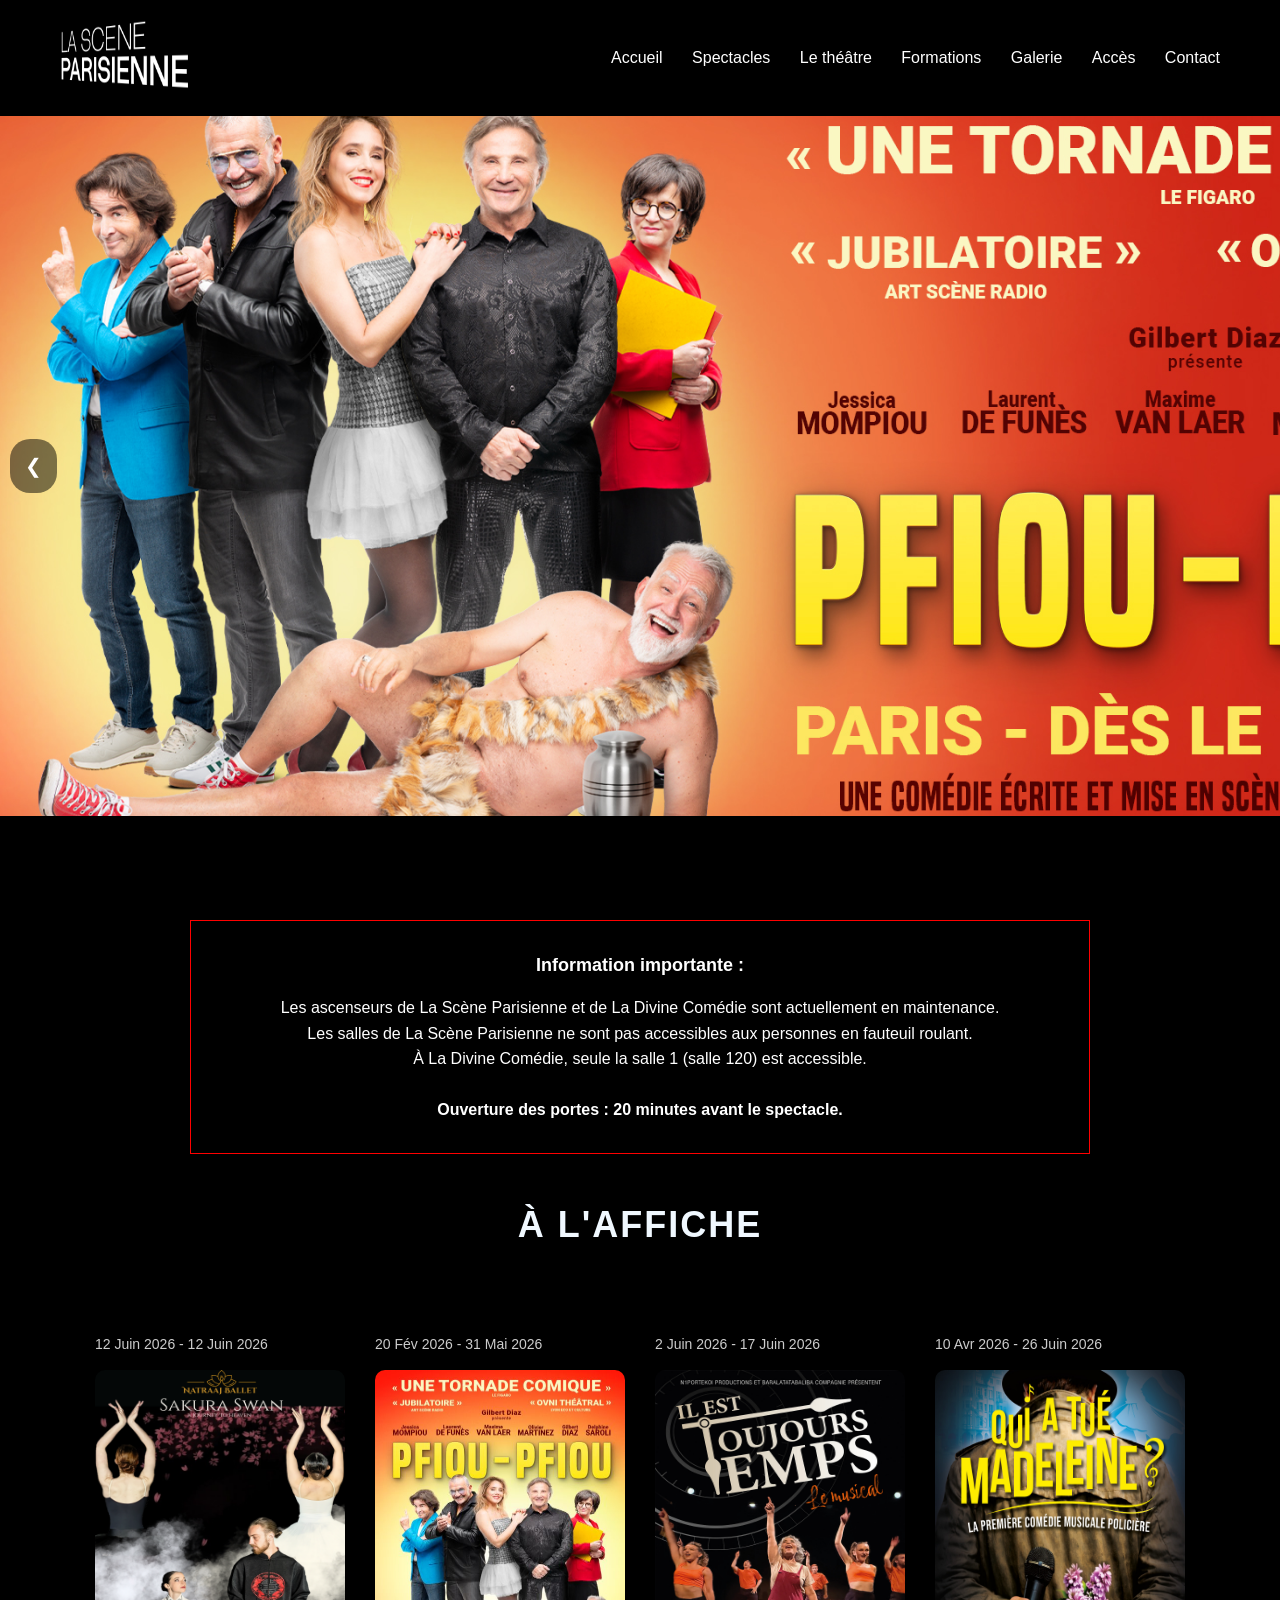
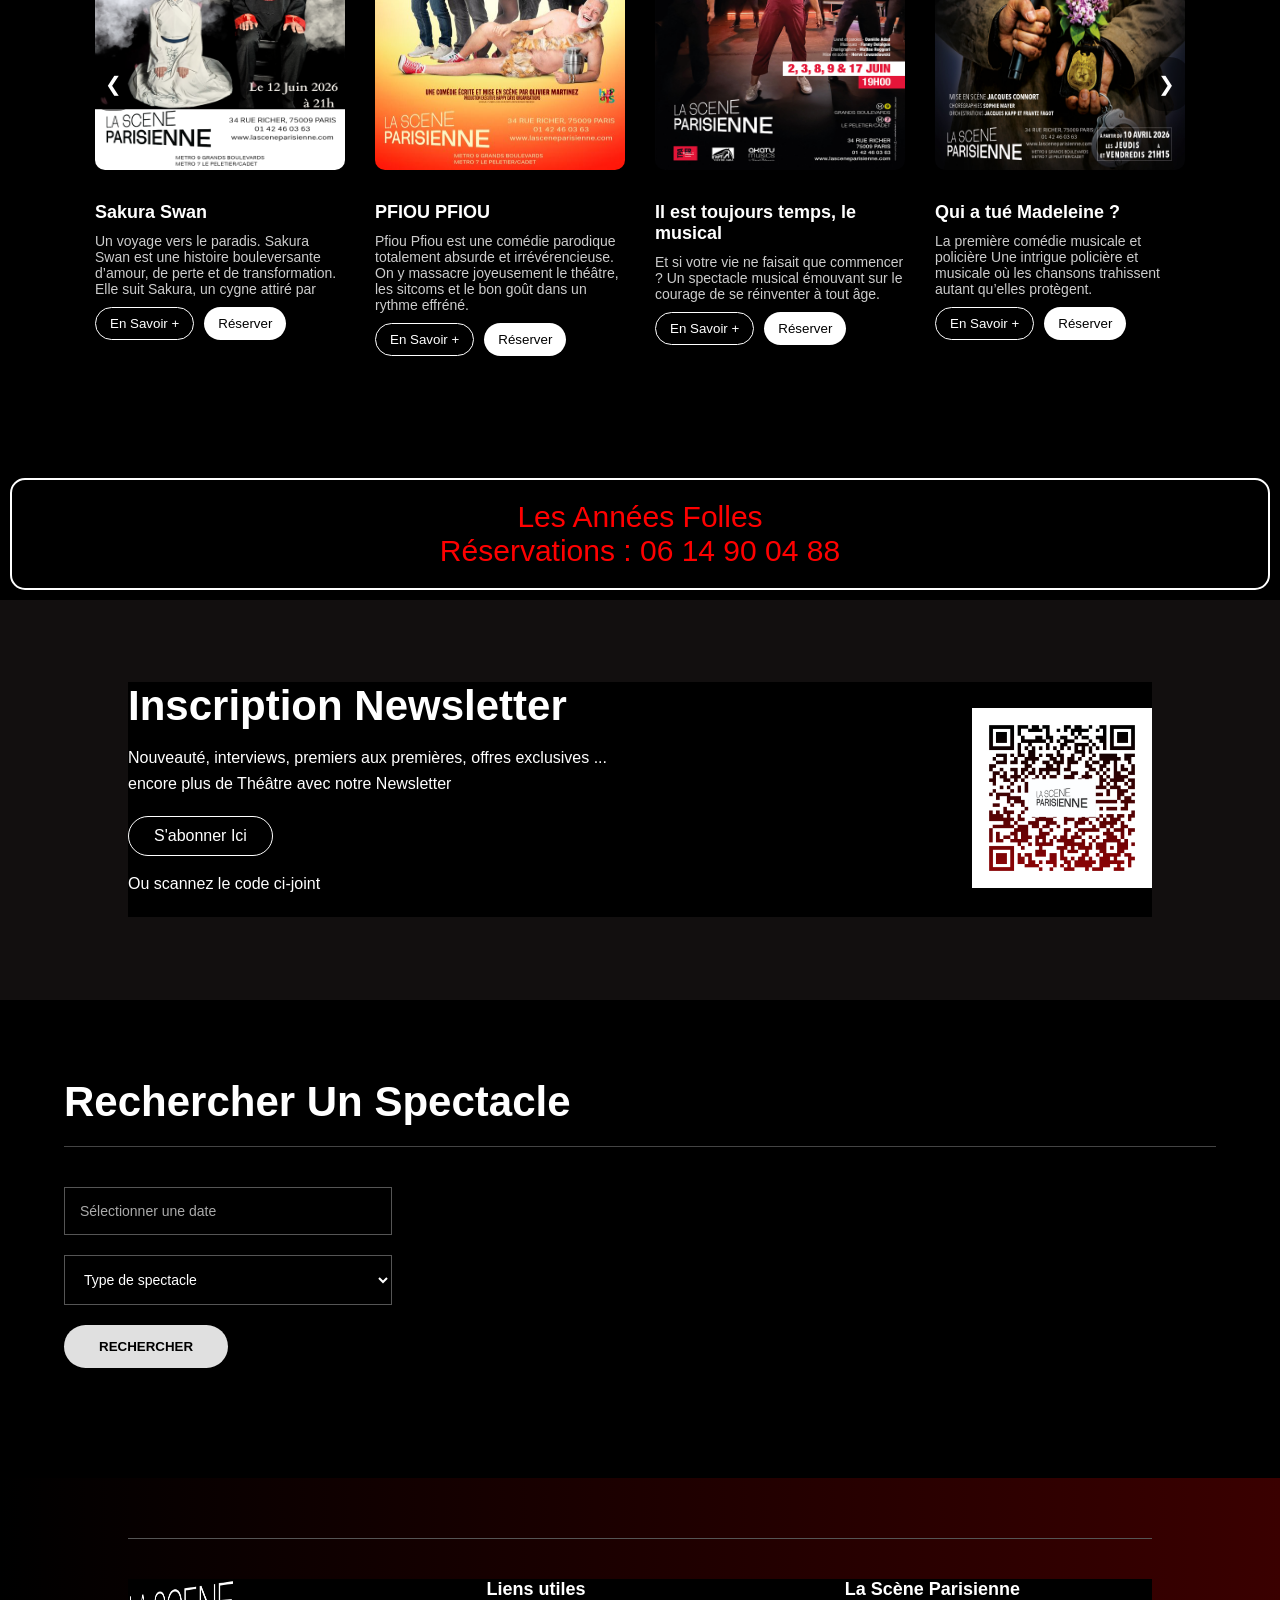
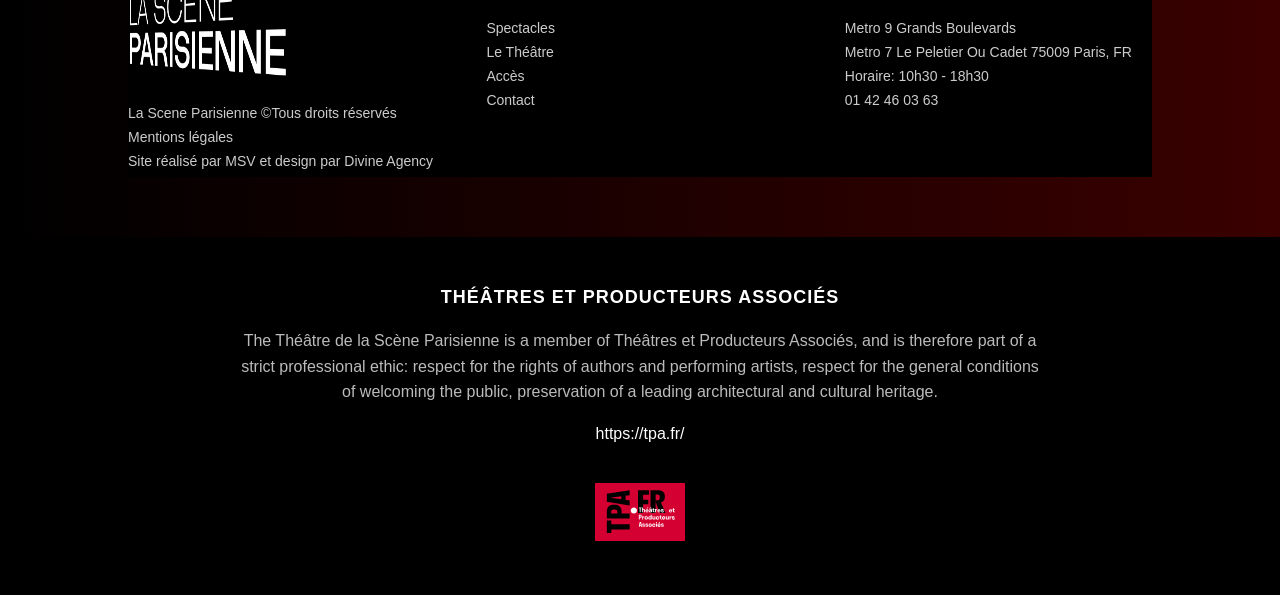
==== commit a223360e: "Add files via upload" ====
--- a/index.html
+++ b/index.html
@@ -15,14 +15,13 @@
     <!-- HEADER -->
     <header class="header">
         <div class="logo"><img src="assets/images/logo.webp" alt="" style="width: 130px; height: 70px;"></div>
-
         <nav class="nav">
-            <a href="index.html">Welcome</a>
-            <a href="show.html">Shows</a>
-            <a href="theatre.html">The theatre</a>
-            <a href="Training.html">Training</a>
-            <a href="Gallery.html">Gallery</a>
-            <a href="Access.html">Access</a>
+            <a href="index.html">Accueil</a>
+            <a href="show.html">Spectacles</a>
+            <a href="theatre.html">Le théâtre</a>
+            <a href="Training.html">Formations</a>
+            <a href="Gallery.html">Galerie</a>
+            <a href="Access.html">Accès</a>
             <a href="Contact.html">Contact</a>
         </nav>
     </header>
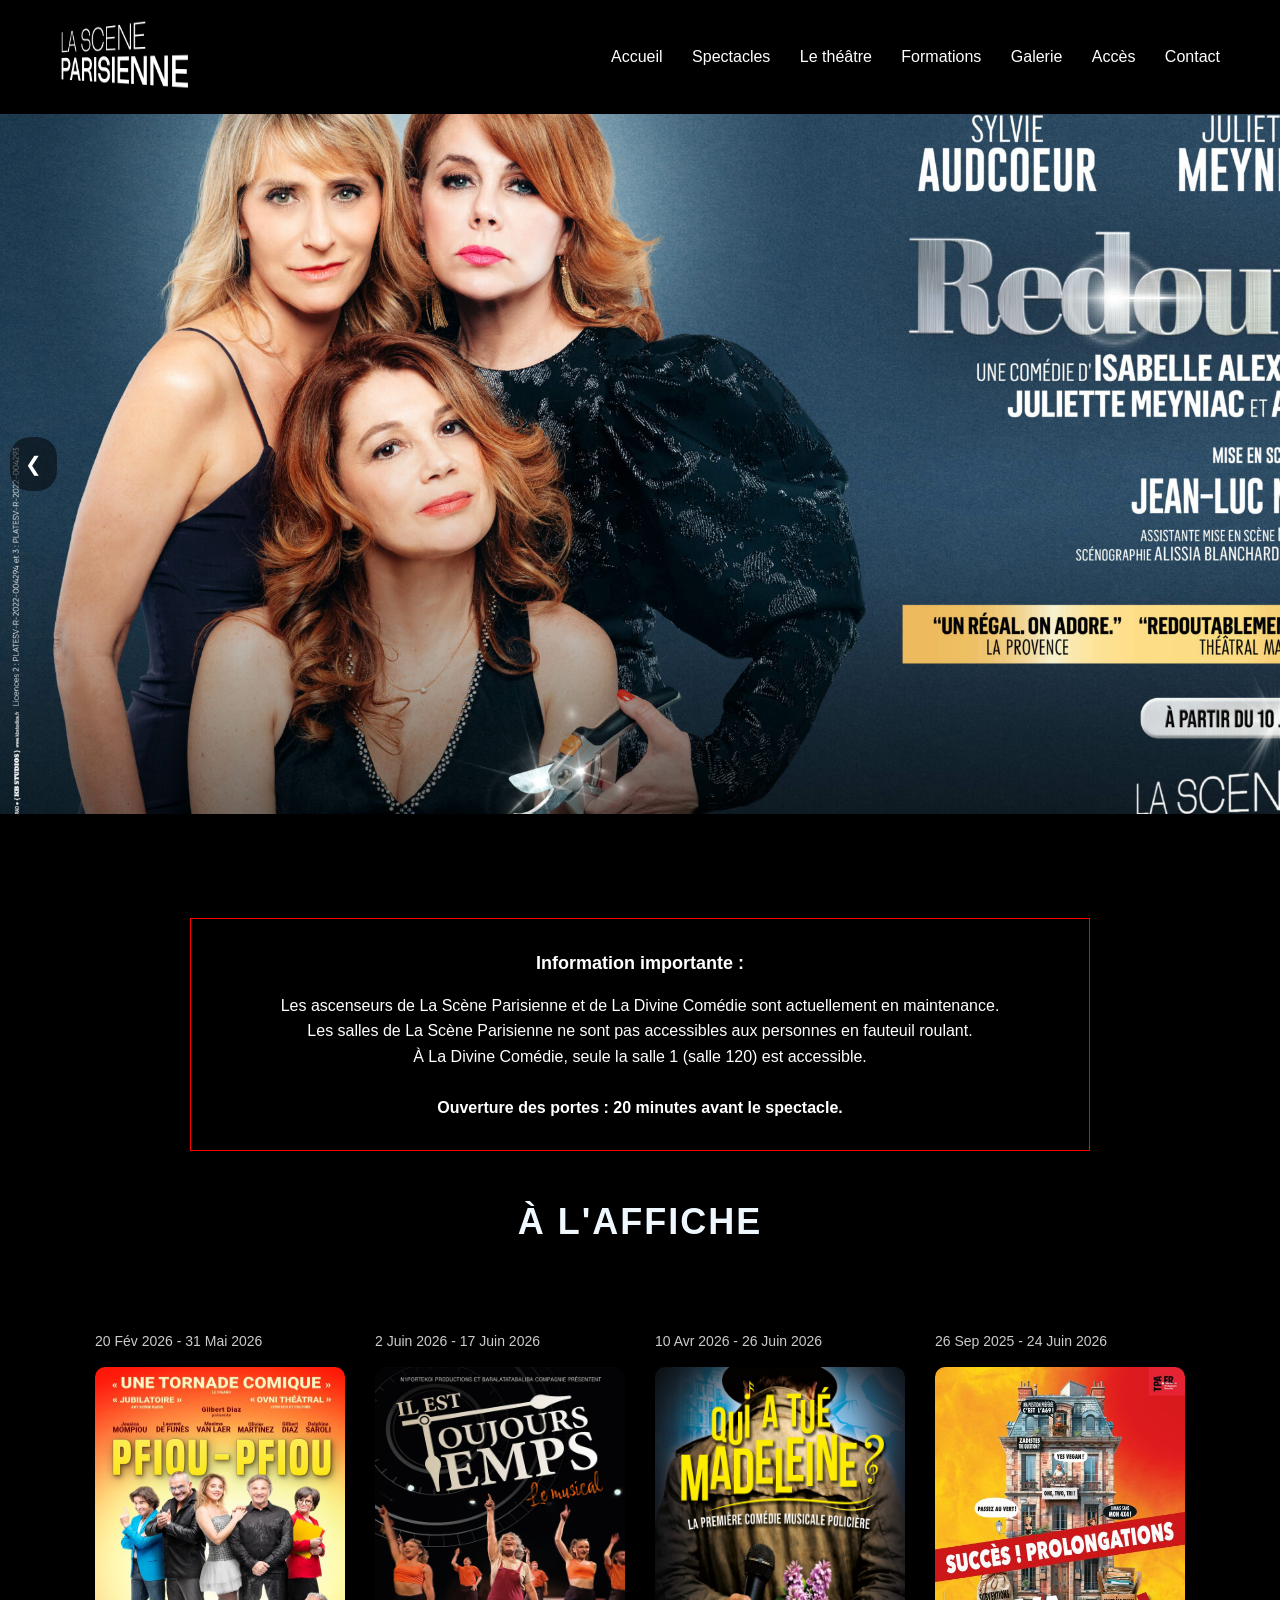
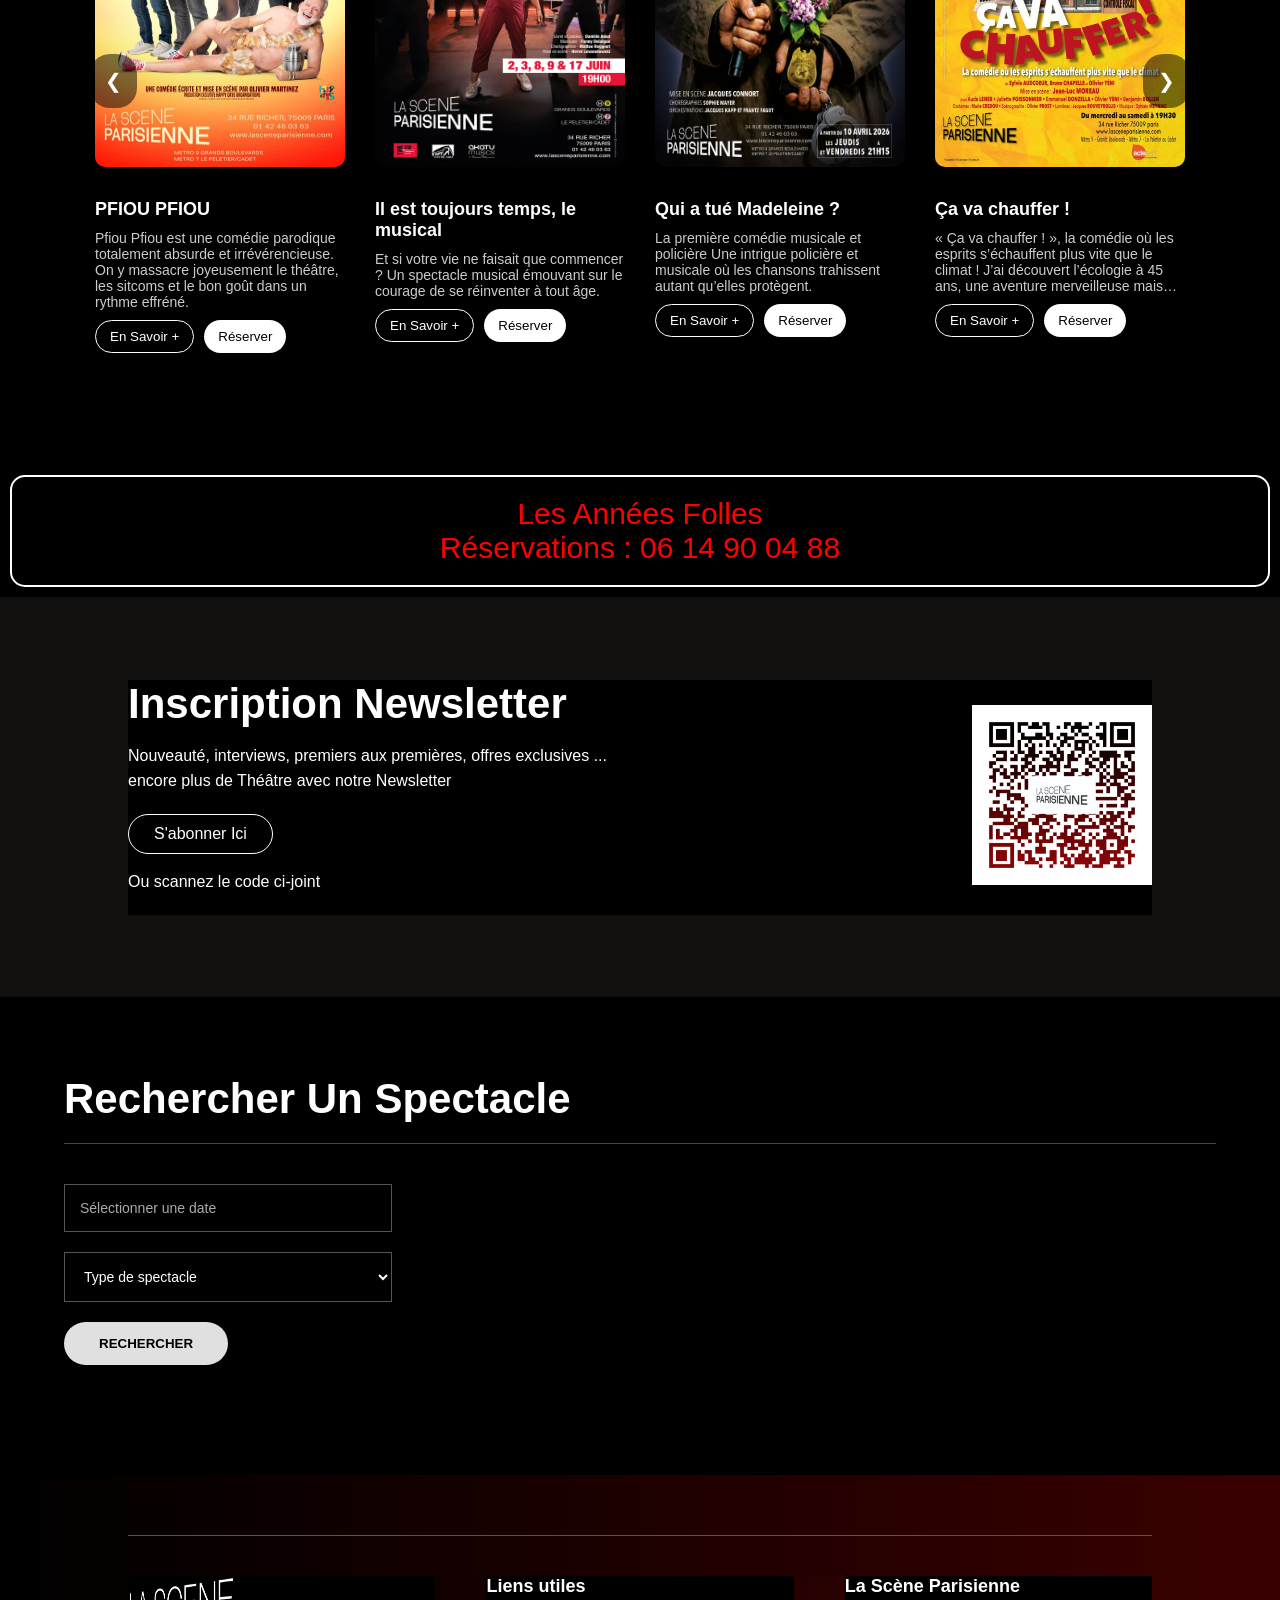
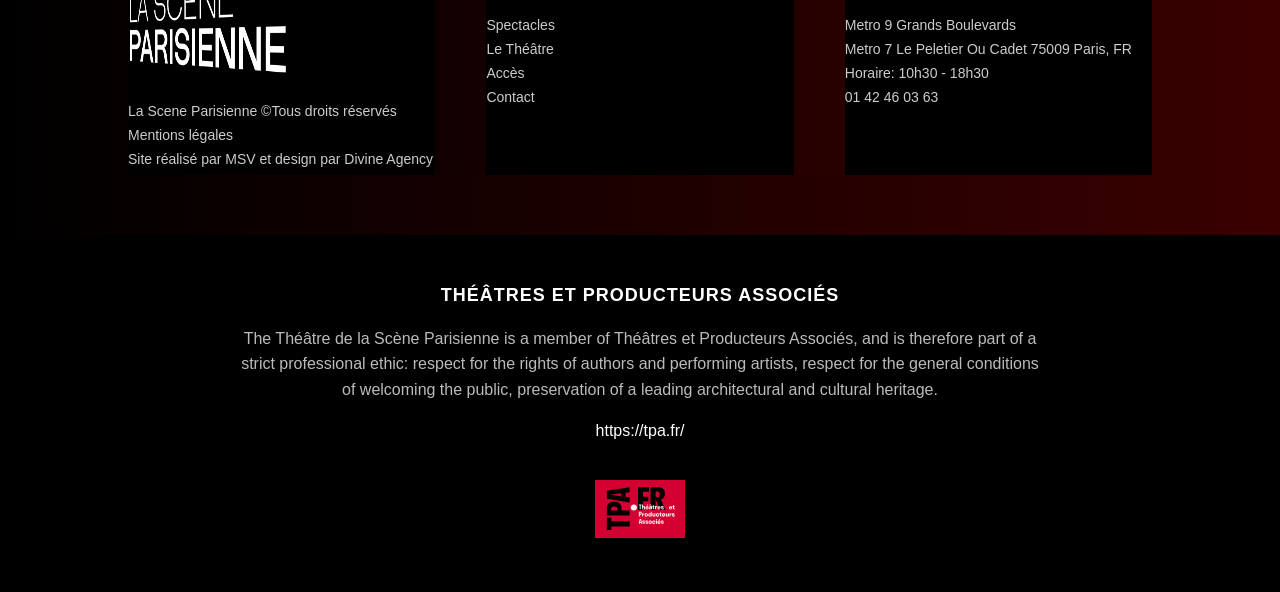
==== commit a1511877: "Add files via upload" ====
--- a/index.html
+++ b/index.html
@@ -14,9 +14,9 @@
 
     <!-- HEADER -->
     <header class="header">
-        <div class="logo"><img src="assets/images/logo.webp" alt="" style="width: 130px; height: 70px;"></div>
+        <div class="logo1"><img src="assets/images/logo.webp" alt="" style="width: 130px; height: 70px;"></div>
         <nav class="nav">
-            <a href="index.html">Accueil</a>
+            <a href="index.html" class="active">Accueil</a>
             <a href="show.html">Spectacles</a>
             <a href="theatre.html">Le théâtre</a>
             <a href="Training.html">Formations</a>
@@ -924,7 +924,7 @@
 
         <div class="line3"></div>
 
-        <div class="footer-row">
+        <div class="footer-row" style="background: linear-gradient(to right, #000, #3a0000);">
 
             <!-- LEFT -->
             <div class="footer-col">
--- a/assets/css/style.css
+++ b/assets/css/style.css
@@ -753,4 +753,34 @@
     .btn {
         width: 100% !important;
     }
-}+}
+/* FLATPICKR CUSTOM VISIBILITY FIX */
+.flatpickr-calendar {
+    background: #fff !important;
+    color: #000 !important;
+    box-shadow: 0 4px 20px rgba(0,0,0,0.5) !important;
+}
+.flatpickr-calendar * {
+    background-color: transparent !important;
+}
+.flatpickr-day {
+    color: #333 !important;
+}
+.flatpickr-day.selected, .flatpickr-day.startRange, .flatpickr-day.endRange {
+    background: #e63946 !important;
+    border-color: #e63946 !important;
+    color: #fff !important;
+}
+.flatpickr-day:hover {
+    background: #eee !important;
+}
+.flatpickr-months .flatpickr-month, 
+.flatpickr-months .flatpickr-prev-month, 
+.flatpickr-months .flatpickr-next-month {
+    color: #000 !important;
+    fill: #000 !important;
+}
+.flatpickr-weekday {
+    color: #666 !important;
+}
+
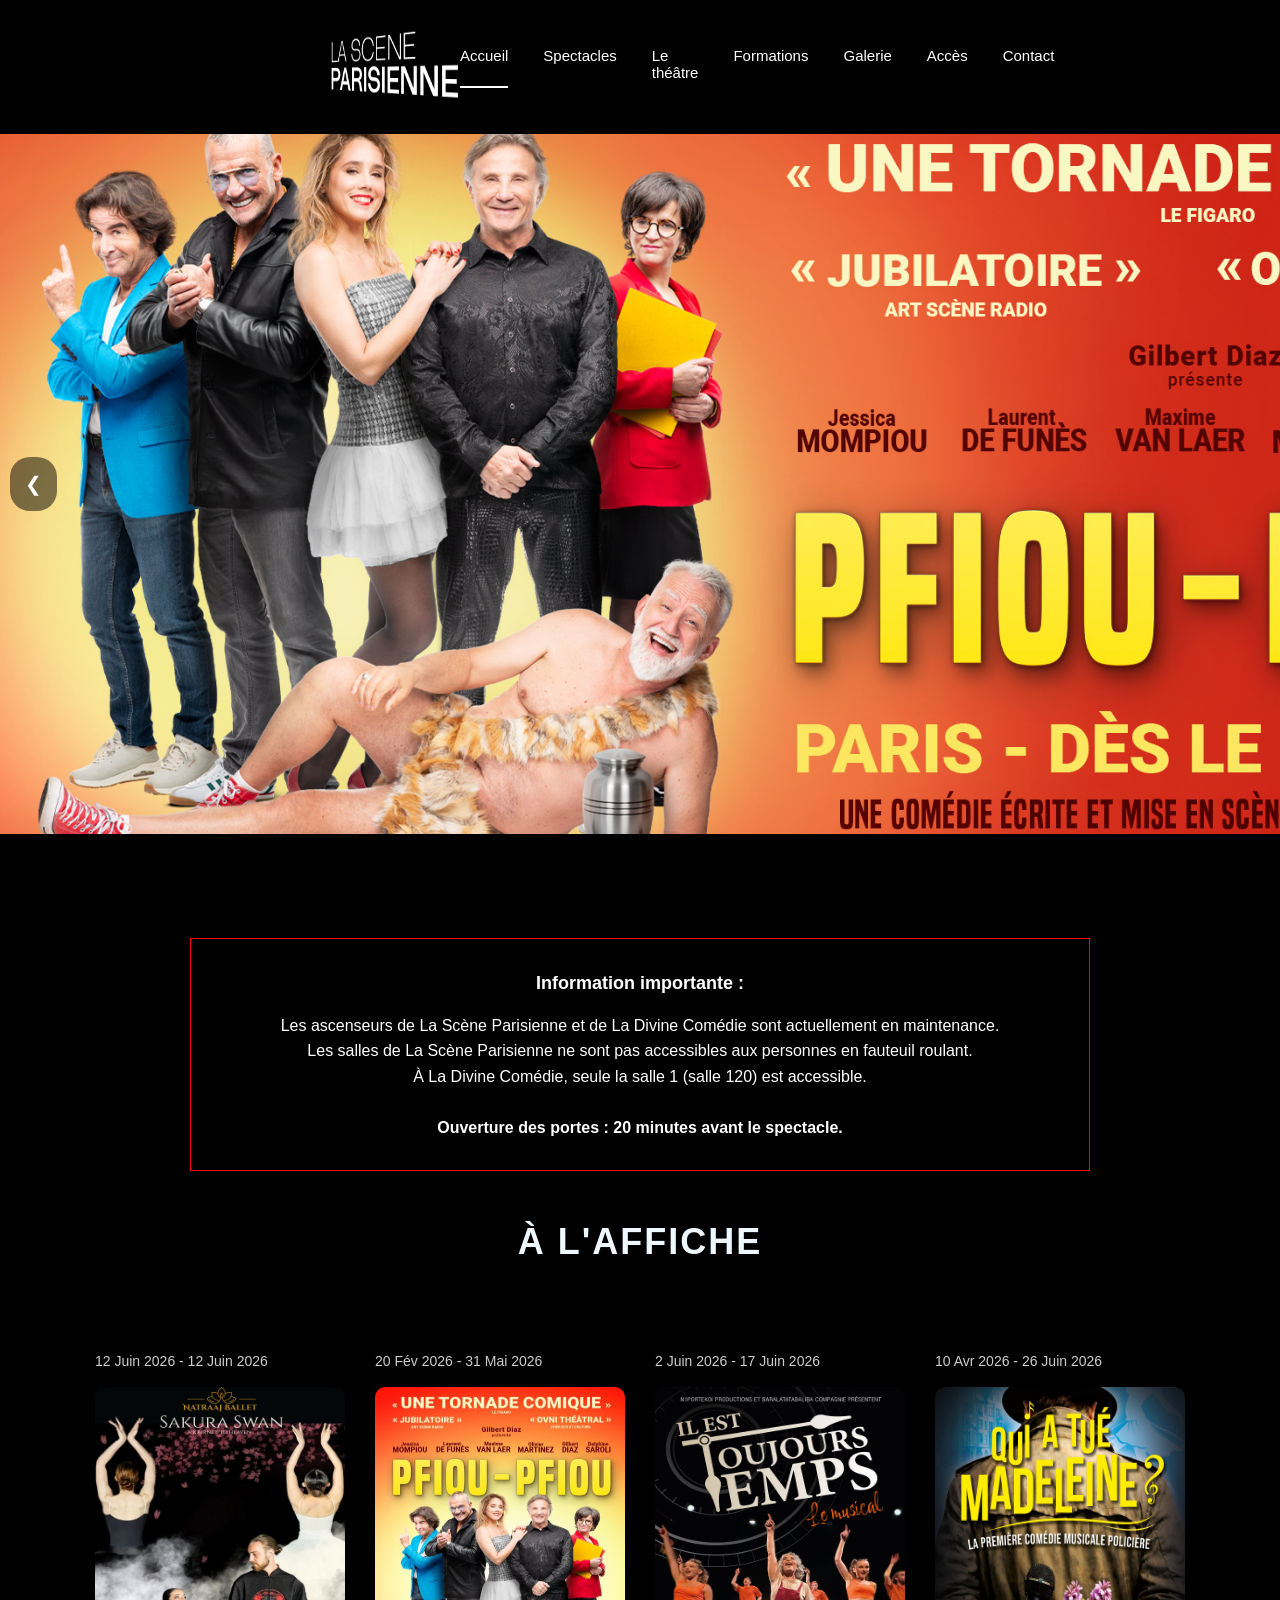
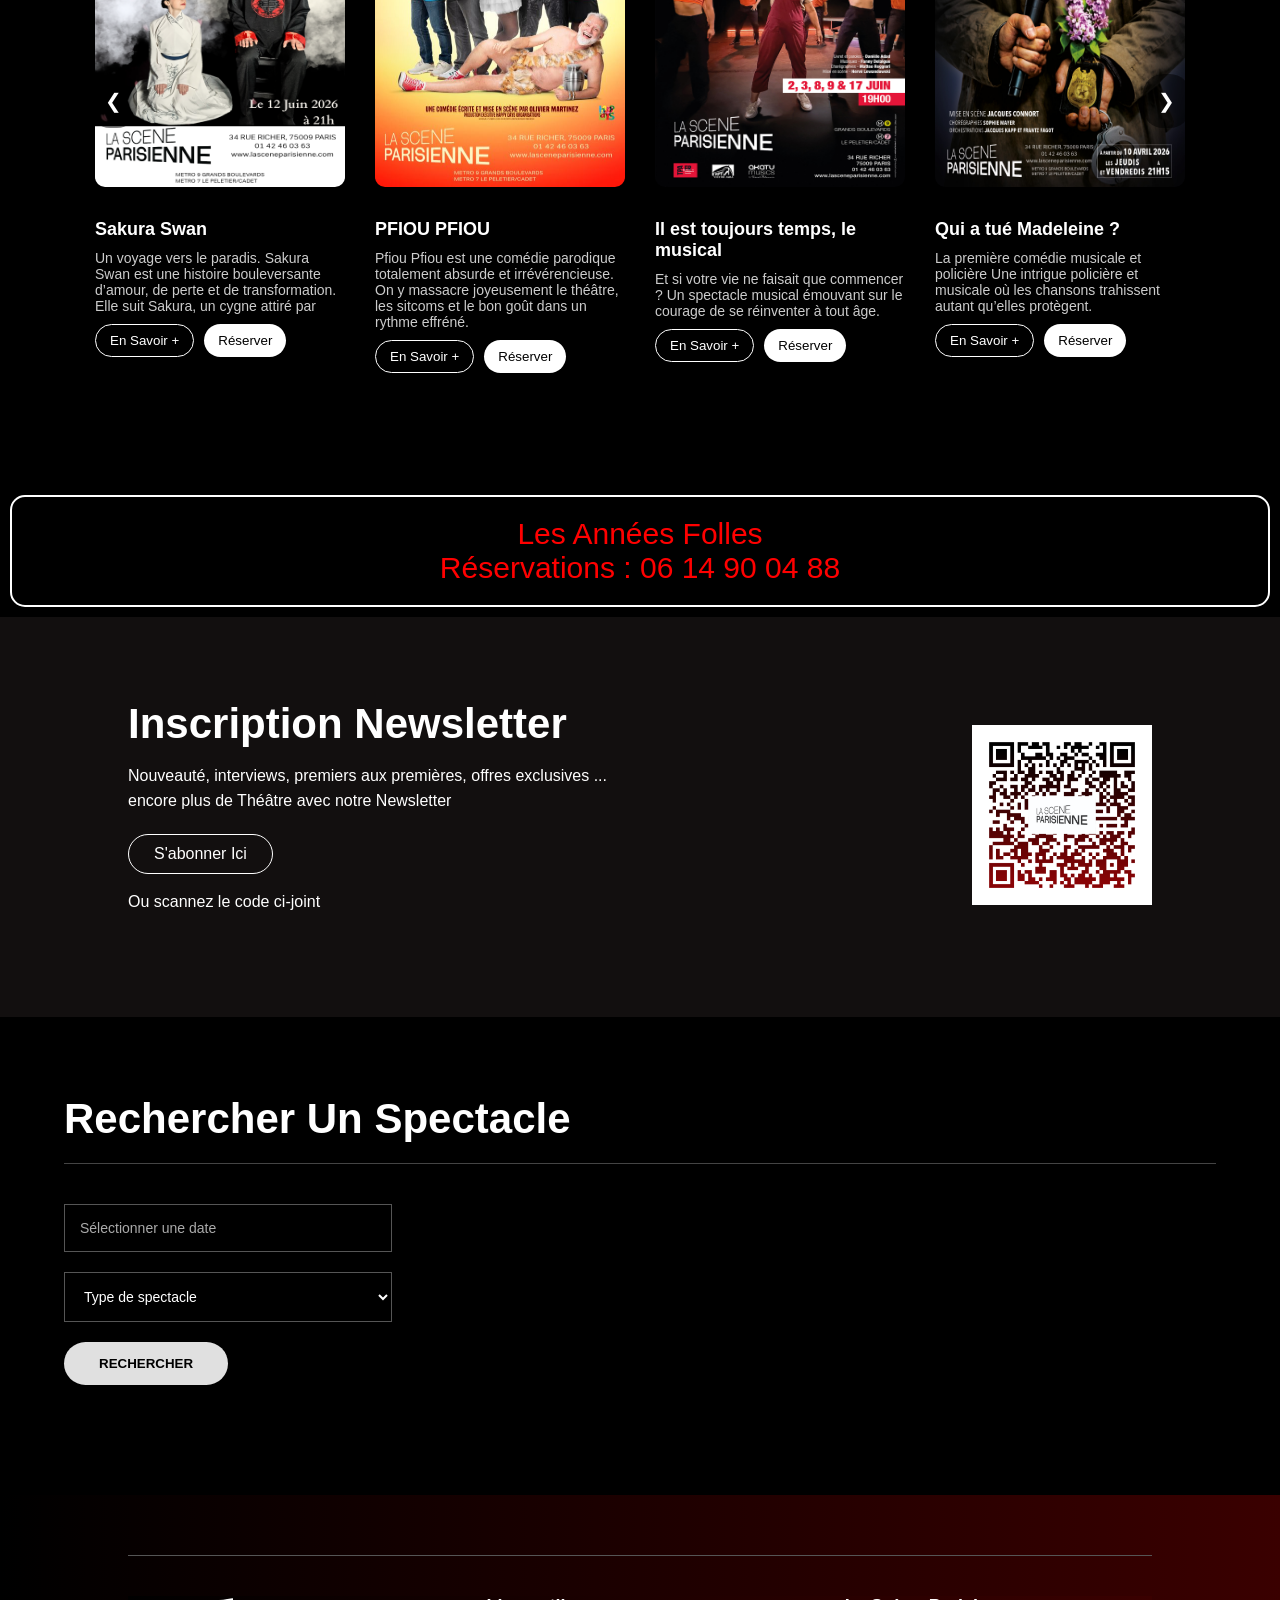
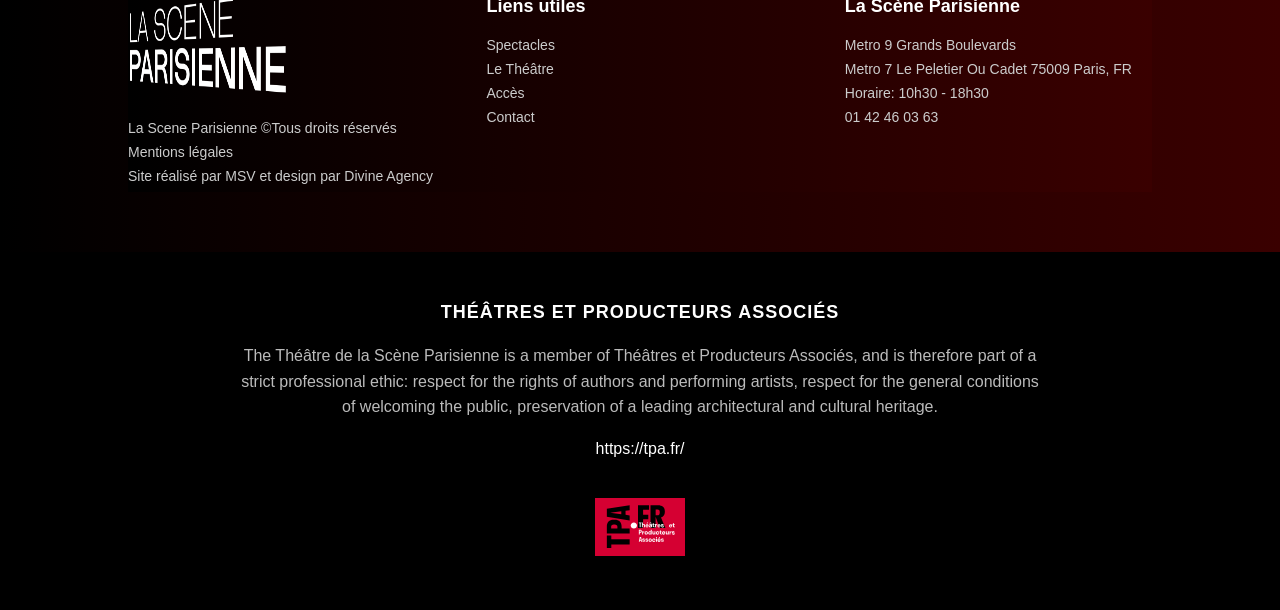
==== commit a1396335: "Add files via upload" ====
--- a/index.html
+++ b/index.html
@@ -15,7 +15,7 @@
     <!-- HEADER -->
     <header class="header">
         <div class="logo1"><img src="assets/images/logo.webp" alt="" style="width: 130px; height: 70px;"></div>
-        <nav class="nav">
+        <nav class="nav" id="navMenu">
             <a href="index.html" class="active">Accueil</a>
             <a href="show.html">Spectacles</a>
             <a href="theatre.html">Le théâtre</a>
@@ -24,6 +24,11 @@
             <a href="Access.html">Accès</a>
             <a href="Contact.html">Contact</a>
         </nav>
+        <div class="menu-icon" onclick="toggleMenu()">
+            <span></span>
+            <span></span>
+            <span></span>
+        </div>
     </header>
 
     <!-- HERO SLIDER -->
@@ -917,6 +922,11 @@
         /* REDIRECT */
         function openPage(index) {
             window.location.href = "spectacles.html?slide=" + index;
+        }
+
+        function toggleMenu() {
+            const nav = document.getElementById("navMenu");
+            nav.classList.toggle("active");
         }
     </script>
 
--- a/assets/css/style.css
+++ b/assets/css/style.css
@@ -1,102 +1,124 @@
    * {
        margin: 0;
        padding: 0;
-       background-color: #000;
        box-sizing: border-box;
        font-family: Arial, sans-serif;
    }
+
+   body {
+       background-color: #000;
+   }
+
    /* HEADER */
-   
+
    .header {
        background: #000;
        color: #fff;
        display: flex;
        justify-content: space-between;
-       padding: 20px 60px;
+       padding: 30px 80px;
        align-items: center;
-   }
-   
-   .logo {
-       font-size: 22px;
-       font-weight: bold;
-       line-height: 1.2;
-   }
-   
+       position: sticky;
+       top: 0;
+       z-index: 1000;
+   }
+
+   .logo1 img {
+       width: 250px;
+       height: auto;
+       margin-left: 250px;
+   }
+
+   .nav {
+       display: flex;
+       margin-right: 250px;
+       gap: 35px;
+   }
+
    .nav a {
        color: #fff;
-       margin-left: 25px;
        text-decoration: none;
-   }
-   
-   .nav a:hover {
+       font-size: 15px;
+       font-weight: 500;
+       padding-bottom: 5px;
+       transition: all 0.3s ease;
+       border-bottom: 2px solid transparent;
+   }
+
+   .nav a:hover,
+   .nav a.active {
        border-bottom: 2px solid white;
    }
+
    /* HERO */
-   
+
    .slider-container {
        position: relative;
        width: 1120px;
        margin: auto;
        overflow: hidden;
    }
-   
+
    .slider-wrapper {
        overflow: hidden;
    }
-   
+
    .slider {
        display: flex;
        transition: transform 0.5s ease;
    }
-   
+
    .program-card {
        min-width: 280px;
-       padding: 0 15px; /* Horizontal gap between cards */
-       margin-bottom: 50px; /* Space in Y axis */
+       padding: 0 15px;
+       /* Horizontal gap between cards */
+       margin-bottom: 50px;
+       /* Space in Y axis */
        /* 4 cards visible */
    }
-   
+
    .program-card img {
        width: 250px;
        border-radius: 10px;
    }
-   
+
    .program-card h3 {
        margin: 10px 0;
        font-size: 18px;
        color: #fff;
    }
-   
+
    .program-card p {
        font-size: 14px;
        color: #ccc;
    }
-   
+
    .btns {
        margin-top: 10px;
        display: flex;
        gap: 10px;
    }
-   
+
    button {
        padding: 8px 14px;
        border-radius: 20px;
        cursor: pointer;
    }
-   
+
    button.outline {
        background: transparent;
        border: 1px solid #fff;
        color: #fff;
    }
-   
+
    button.fill {
        background: #fff;
        color: #000;
        border: none;
    }
+
    /* Arrows */
-   
+
    .arrow {
        position: absolute;
        top: 40%;
@@ -109,16 +131,17 @@
        font-size: 20px;
        z-index: 10;
    }
-   
+
    .left {
        left: 0;
    }
-   
+
    .right {
        right: 0;
    }
+
    /* banner */
-   
+
    .banner-container {
        position: relative;
        width: 1680px;
@@ -126,24 +149,25 @@
        margin: auto;
        overflow: hidden;
    }
-   
+
    .banner-wrapper {
        overflow: hidden;
    }
-   
+
    .banner {
        display: flex;
        transition: transform 0.5s ease-in-out;
    }
-   
+
    .banner img {
        width: 1680px;
        height: 700px;
        object-fit: cover;
        flex-shrink: 0;
    }
+
    /* Arrows */
-   
+
    .arrow {
        position: absolute;
        top: 50%;
@@ -156,25 +180,26 @@
        font-size: 20px;
        z-index: 10;
    }
-   
+
    .left {
        left: 10px;
    }
-   
+
    .right {
        right: 10px;
    }
-   
+
    .arrow:hover {
        background: black;
    }
+
    /* Red Border Box */
-   
+
    .info-section {
        text-align: center;
        padding: 50px 20px;
    }
-   
+
    .info-box {
        border: 1px solid red;
        padding: 30px;
@@ -182,34 +207,38 @@
        max-width: 900px;
        margin: 0 auto 50px;
    }
-   
+
    .info-box .title {
        font-weight: bold;
        font-size: 18px;
        margin-bottom: 15px;
    }
-   
+
    .info-box p {
        line-height: 1.6;
        font-size: 16px;
    }
+
    /* Highlight line */
-   
+
    .highlight {
        margin-top: 25px;
        font-weight: bold;
        font-size: 18px;
    }
+
    /* Bottom Heading */
-   
+
    .heading {
        font-size: 36px;
        letter-spacing: 2px;
        font-weight: bold;
-       margin-bottom: 40px; /* Space in Y axis */
-   }
+       margin-bottom: 40px;
+       /* Space in Y axis */
+   }
+
    /* TOP BAR */
-   
+
    .top-bar {
        border: 2px solid #fff;
        border-radius: 15px;
@@ -219,8 +248,9 @@
        color: red;
        font-size: 30px;
    }
+
    /* SECTION BACKGROUND */
-   
+
    .newsletter {
        position: relative;
        height: 400px;
@@ -229,8 +259,9 @@
        align-items: center;
        justify-content: center;
    }
+
    /* DARK RED OVERLAY */
-   
+
    .newsletter::before {
        content: "";
        position: absolute;
@@ -238,8 +269,9 @@
        background: rgba(25, 21, 21, 0.75);
        /* red-dark overlay */
    }
+
    /* MAIN CONTENT LAYOUT */
-   
+
    .content {
        position: relative;
        display: flex;
@@ -248,23 +280,25 @@
        width: 80%;
        color: white;
    }
+
    /* LEFT SIDE */
-   
+
    .left {
        max-width: 500px;
    }
-   
+
    .left h1 {
        font-size: 42px;
        margin-bottom: 15px;
    }
-   
+
    .left p {
        margin-bottom: 20px;
        line-height: 1.6;
    }
+
    /* BUTTON */
-   
+
    .btn {
        display: inline-block;
        padding: 10px 25px;
@@ -275,22 +309,24 @@
        margin-bottom: 15px;
        transition: 0.3s;
    }
-   
+
    .btn:hover {
        background: white;
        color: black;
    }
+
    /* RIGHT SIDE QR */
-   
+
    .right img {
        width: 180px;
        background: white;
        padding: 10px;
    }
+
    /* BACK TO TOP */
    /* MAIN CONTAINER */
    /* MAIN */
-   
+
    .container2 {
        width: 90%;
        margin: auto;
@@ -298,33 +334,38 @@
        color: #fff;
        font-family: Arial, sans-serif;
    }
+
    /* TITLE */
-   
+
    .container2 h1 {
        font-size: 42px;
        margin-bottom: 20px;
    }
+
    /* LINE */
-   
+
    .line2 {
        height: 1px;
        background: #444;
        margin-bottom: 40px;
    }
+
    /* ROW */
-   
+
    .row2 {
        display: flex;
        gap: 60px;
        align-items: flex-start;
    }
+
    /* LEFT */
-   
+
    .left2 {
        width: 30%;
    }
+
    /* INPUT + SELECT */
-   
+
    .left2 input,
    .left2 select {
        width: 100%;
@@ -336,13 +377,15 @@
        font-size: 14px;
        outline: none;
    }
+
    /* PLACEHOLDER */
-   
+
    .left2 input::placeholder {
        color: #aaa;
    }
+
    /* BUTTON */
-   
+
    .left2 button {
        padding: 14px 35px;
        border-radius: 30px;
@@ -353,109 +396,127 @@
        cursor: pointer;
        transition: 0.3s;
    }
-   
+
    .left2 button:hover {
        background: #fff;
    }
+
    /* RIGHT */
-   
+
    .right2 {
        width: 70%;
    }
+
    /* DATE */
-   
+
    #slideDate {
        color: #aaa;
        margin-bottom: 10px;
    }
+
    /* TITLE SLIDER */
-   
+
    .slide-title {
        font-size: 42px;
        font-weight: 500;
        margin-bottom: 15px;
    }
+
    /* DESCRIPTION */
-   
+
    .slide-desc {
        color: #bbb;
        max-width: 600px;
        line-height: 1.6;
    }
+
    /* RESULTS GRID */
-   
+
    .results {
        margin-top: 50px;
        display: flex;
        flex-wrap: wrap;
        gap: 30px;
-       row-gap: 60px; /* Increased space in Y axis */
-   }
+       row-gap: 60px;
+       /* Increased space in Y axis */
+   }
+
    /* CARD */
-   
+
    .card {
        width: 220px;
        cursor: pointer;
        transition: 0.3s;
    }
-   
+
    .card:hover {
        transform: translateY(-6px);
    }
+
    /* IMAGE */
-   
+
    .card img {
        width: 100%;
        height: 300px;
        object-fit: cover;
        border-radius: 8px;
    }
+
    /* TEXT */
-   
+
    .card p {
        margin-top: 10px;
        font-size: 15px;
    }
+
    /* TOP FOOTER */
-   
+
    .footer-top {
        background: linear-gradient(to right, #000, #3a0000);
        padding: 60px 10%;
        color: #fff;
    }
+
    /* LINE */
-   
+
    .line3 {
        height: 1px;
        background: #555;
        margin-bottom: 40px;
    }
+
    /* ROW */
-   
+
    .footer-row {
        display: flex;
+       background: linear-gradient(to right, #000, #3a0000);
        justify-content: space-between;
        flex-wrap: wrap;
        gap: 40px;
    }
+
    /* COLUMN */
-   
+
    .footer-col {
        width: 30%;
-   }
+       background: transparent !important;
+   }
+
    /* LOGO */
-   
+
    .footer-col .logo {
        margin-bottom: 20px;
    }
+
    /* HEADINGS */
-   
+
    .footer-col h3 {
        margin-bottom: 20px;
        font-size: 18px;
    }
+
    /* TEXT */
-   
+
    .footer-col p {
        margin: 8px 0;
        color: #ccc;
@@ -463,62 +524,71 @@
        cursor: pointer;
        transition: 0.3s;
    }
+
    /* HOVER EFFECT */
-   
+
    .footer-col p:hover {
        color: #fff;
    }
+
    /* BOTTOM FOOTER */
-   
+
    .footer-bottom {
-       background: #000;
+       /* background: #000; */
        text-align: center;
        padding: 50px 20px;
        color: #fff;
    }
+
    /* BOTTOM TITLE */
-   
+
    .footer-bottom h3 {
        margin-bottom: 20px;
        font-size: 18px;
        letter-spacing: 1px;
    }
+
    /* DESCRIPTION */
-   
+
    .footer-bottom p {
        max-width: 800px;
        margin: auto;
        color: #bbb;
        line-height: 1.6;
    }
+
    /* LINK */
-   
+
    .footer-bottom a {
        display: block;
        margin: 20px 0;
        color: #fff;
        text-decoration: none;
    }
+
    /* IMAGE */
-   
+
    .footer-bottom img {
        width: 90px;
        margin-top: 20px;
    }
+
    /* 🔴 TOP BANNER */
-   
+
    .top-banner {
        height: 450px;
        background: url("assets/images/ga 6.webp") center/cover no-repeat;
    }
+
    /* 🔴 MAIN SECTION */
-   
+
    .theatre-section {
        /* background: linear-gradient(to bottom, #3a0000, black); */
        padding: 60px 80px;
    }
+
    /* TITLE */
-   
+
    .main-title {
        text-align: center;
        font-size: 48px;
@@ -526,31 +596,34 @@
        margin-bottom: 50px;
        font-weight: 300;
    }
+
    /* CONTENT */
-   
+
    .content {
        display: flex;
        justify-content: space-between;
        align-items: center;
        gap: 50px;
    }
+
    /* LEFT TEXT */
-   
+
    .text {
        max-width: 500px;
    }
-   
+
    .text h2 {
        font-size: 24px;
        margin-bottom: 20px;
    }
-   
+
    .text p {
        line-height: 1.6;
        font-size: 14px;
    }
+
    /* BUTTON */
-   
+
    .text button {
        margin-top: 20px;
        padding: 12px 25px;
@@ -560,35 +633,40 @@
        color: black;
        cursor: pointer;
    }
+
    /* RIGHT IMAGE */
-   
+
    .image img {
        width: 350px;
        height: 250px;
        object-fit: cover;
    }
+
    /* MAIN CONTAINER */
-   
+
    .container4 {
        width: 90%;
        margin: auto;
        padding: 60px 0;
    }
+
    /* TOP SECTION */
-   
+
    .topsetion3 {
        display: flex;
        gap: 50px;
        align-items: flex-start;
    }
+
    /* IMAGE BOX */
-   
+
    .imageboxs img {
        width: 500px;
        border-radius: 5px;
    }
+
    /* BUTTON */
-   
+
    .btn4 {
        margin-top: 15px;
        display: inline-block;
@@ -599,188 +677,230 @@
        text-decoration: none;
        font-size: 14px;
    }
+
    /* TEXT */
-   
+
    .textbox4 h1 {
        font-size: 32px;
        margin-bottom: 20px;
    }
-   
+
    .textbox4 p {
        line-height: 1.6;
        color: #ccc;
    }
+
    /* BOTTOM SECTION */
-   
+
    .bottomsecion2 {
        display: flex;
        justify-content: space-between;
        align-items: center;
        margin-top: 80px;
    }
+
    /* SUBSCRIBE */
-   
+
    .subscribe4 h2 {
        font-size: 30px;
        margin-bottom: 10px;
    }
-   
+
    .subscribe4 p {
        color: #ccc;
        max-width: 500px;
    }
+
    /* QR IMAGE */
-   
+
    .qrimg2 img {
        width: 180px;
        background: #fff;
        padding: 10px;
    }
-/* RESPONSIVE DESIGN */
-
-@media (max-width: 1200px) {
-    .banner-container, .banner img {
-        width: 100% !important;
-        height: auto !important;
-        min-height: 400px;
-    }
-    .slider-container {
-        width: 95% !important;
-    }
-}
-
-@media (max-width: 1024px) {
-    .header {
-        padding: 15px 30px;
-        flex-wrap: wrap;
-    }
-    .nav {
-        margin-top: 10px;
-    }
-    .nav a {
-        margin-left: 15px;
-        font-size: 14px;
-    }
-    .content {
-        width: 90% !important;
-        flex-direction: column !important;
-        text-align: center !important;
-        gap: 30px !important;
-    }
-    .left {
-        max-width: 100% !important;
-    }
-    .footer-row {
-        justify-content: center !important;
-    }
-    .footer-col {
-        width: 45% !important;
-        text-align: center !important;
-    }
-    .topsetion3, .bottomsecion2 {
-        flex-direction: column !important;
-        align-items: center !important;
-        text-align: center !important;
-    }
-    .imageboxs img {
-        width: 100% !important;
-    }
-    .row2 {
-        flex-direction: column !important;
-        gap: 30px !important;
-    }
-    .left2, .right2 {
-        width: 100% !important;
-    }
-}
-
-@media (max-width: 768px) {
-    .header {
-        flex-direction: column;
-        gap: 15px;
-    }
-    .nav {
-        display: flex;
-        flex-wrap: wrap;
-        justify-content: center;
-        gap: 10px;
-    }
-    .nav a {
-        margin: 0 10px !important;
-    }
-    .banner img {
-        height: 300px !important;
-    }
-    .heading {
-        font-size: 28px !important;
-    }
-    .info-box {
-        padding: 15px !important;
-    }
-    .program-card {
-        min-width: 100% !important;
-        padding: 0 !important;
-    }
-    .program-card img {
-        width: 100% !important;
-        height: auto !important;
-    }
-    .footer-col {
-        width: 100% !important;
-    }
-    .left h1 {
-        font-size: 32px !important;
-    }
-    .newsletter {
-        height: auto !important;
-        padding: 40px 0 !important;
-    }
-    .right img {
-        width: 140px !important;
-    }
-}
-
-@media (max-width: 480px) {
-    .banner img {
-        height: 200px !important;
-    }
-    .heading {
-        font-size: 24px !important;
-    }
-    .slide-title {
-        font-size: 28px !important;
-    }
-    .btn {
-        width: 100% !important;
-    }
-}
-/* FLATPICKR CUSTOM VISIBILITY FIX */
-.flatpickr-calendar {
-    background: #fff !important;
-    color: #000 !important;
-    box-shadow: 0 4px 20px rgba(0,0,0,0.5) !important;
-}
-.flatpickr-calendar * {
-    background-color: transparent !important;
-}
-.flatpickr-day {
-    color: #333 !important;
-}
-.flatpickr-day.selected, .flatpickr-day.startRange, .flatpickr-day.endRange {
-    background: #e63946 !important;
-    border-color: #e63946 !important;
-    color: #fff !important;
-}
-.flatpickr-day:hover {
-    background: #eee !important;
-}
-.flatpickr-months .flatpickr-month, 
-.flatpickr-months .flatpickr-prev-month, 
-.flatpickr-months .flatpickr-next-month {
-    color: #000 !important;
-    fill: #000 !important;
-}
-.flatpickr-weekday {
-    color: #666 !important;
-}
-
+
+   /* RESPONSIVE DESIGN */
+
+   @media (max-width: 1200px) {
+
+       .banner-container,
+       .banner img {
+           width: 100% !important;
+           height: auto !important;
+           min-height: 400px;
+       }
+
+       .slider-container {
+           width: 95% !important;
+       }
+   }
+
+   @media (max-width: 1024px) {
+       .header {
+           padding: 15px 30px;
+           flex-wrap: wrap;
+       }
+
+       .nav {
+           margin-top: 10px;
+       }
+
+       .nav a {
+           margin-left: 15px;
+           font-size: 14px;
+       }
+
+       .content {
+           width: 90% !important;
+           flex-direction: column !important;
+           text-align: center !important;
+           gap: 30px !important;
+       }
+
+       .left {
+           max-width: 100% !important;
+       }
+
+       .footer-row {
+           justify-content: center !important;
+       }
+
+       .footer-col {
+           width: 45% !important;
+           text-align: center !important;
+       }
+
+       .topsetion3,
+       .bottomsecion2 {
+           flex-direction: column !important;
+           align-items: center !important;
+           text-align: center !important;
+       }
+
+       .imageboxs img {
+           width: 100% !important;
+       }
+
+       .row2 {
+           flex-direction: column !important;
+           gap: 30px !important;
+       }
+
+       .left2,
+       .right2 {
+           width: 100% !important;
+       }
+   }
+
+   @media (max-width: 768px) {
+       .header {
+           flex-direction: column;
+           gap: 15px;
+       }
+
+       .nav {
+           display: flex;
+           flex-wrap: wrap;
+           justify-content: center;
+           gap: 10px;
+       }
+
+       .nav a {
+           margin: 0 10px !important;
+       }
+
+       .banner img {
+           height: 300px !important;
+       }
+
+       .heading {
+           font-size: 28px !important;
+       }
+
+       .info-box {
+           padding: 15px !important;
+       }
+
+       .program-card {
+           min-width: 100% !important;
+           padding: 0 !important;
+       }
+
+       .program-card img {
+           width: 100% !important;
+           height: auto !important;
+       }
+
+       .footer-col {
+           width: 100% !important;
+       }
+
+       .left h1 {
+           font-size: 32px !important;
+       }
+
+       .newsletter {
+           height: auto !important;
+           padding: 40px 0 !important;
+       }
+
+       .right img {
+           width: 140px !important;
+       }
+   }
+
+   @media (max-width: 480px) {
+       .banner img {
+           height: 200px !important;
+       }
+
+       .heading {
+           font-size: 24px !important;
+       }
+
+       .slide-title {
+           font-size: 28px !important;
+       }
+
+       .btn {
+           width: 100% !important;
+       }
+   }
+
+   /* FLATPICKR CUSTOM VISIBILITY FIX */
+   .flatpickr-calendar {
+       background: #fff !important;
+       color: #000 !important;
+       box-shadow: 0 4px 20px rgba(0, 0, 0, 0.5) !important;
+   }
+
+   .flatpickr-calendar * {
+       background-color: transparent !important;
+   }
+
+   .flatpickr-day {
+       color: #333 !important;
+   }
+
+   .flatpickr-day.selected,
+   .flatpickr-day.startRange,
+   .flatpickr-day.endRange {
+       background: #e63946 !important;
+       border-color: #e63946 !important;
+       color: #fff !important;
+   }
+
+   .flatpickr-day:hover {
+       background: #eee !important;
+   }
+
+   .flatpickr-months .flatpickr-month,
+   .flatpickr-months .flatpickr-prev-month,
+   .flatpickr-months .flatpickr-next-month {
+       color: #000 !important;
+       fill: #000 !important;
+   }
+
+   .flatpickr-weekday {
+       color: #666 !important;
+   }
